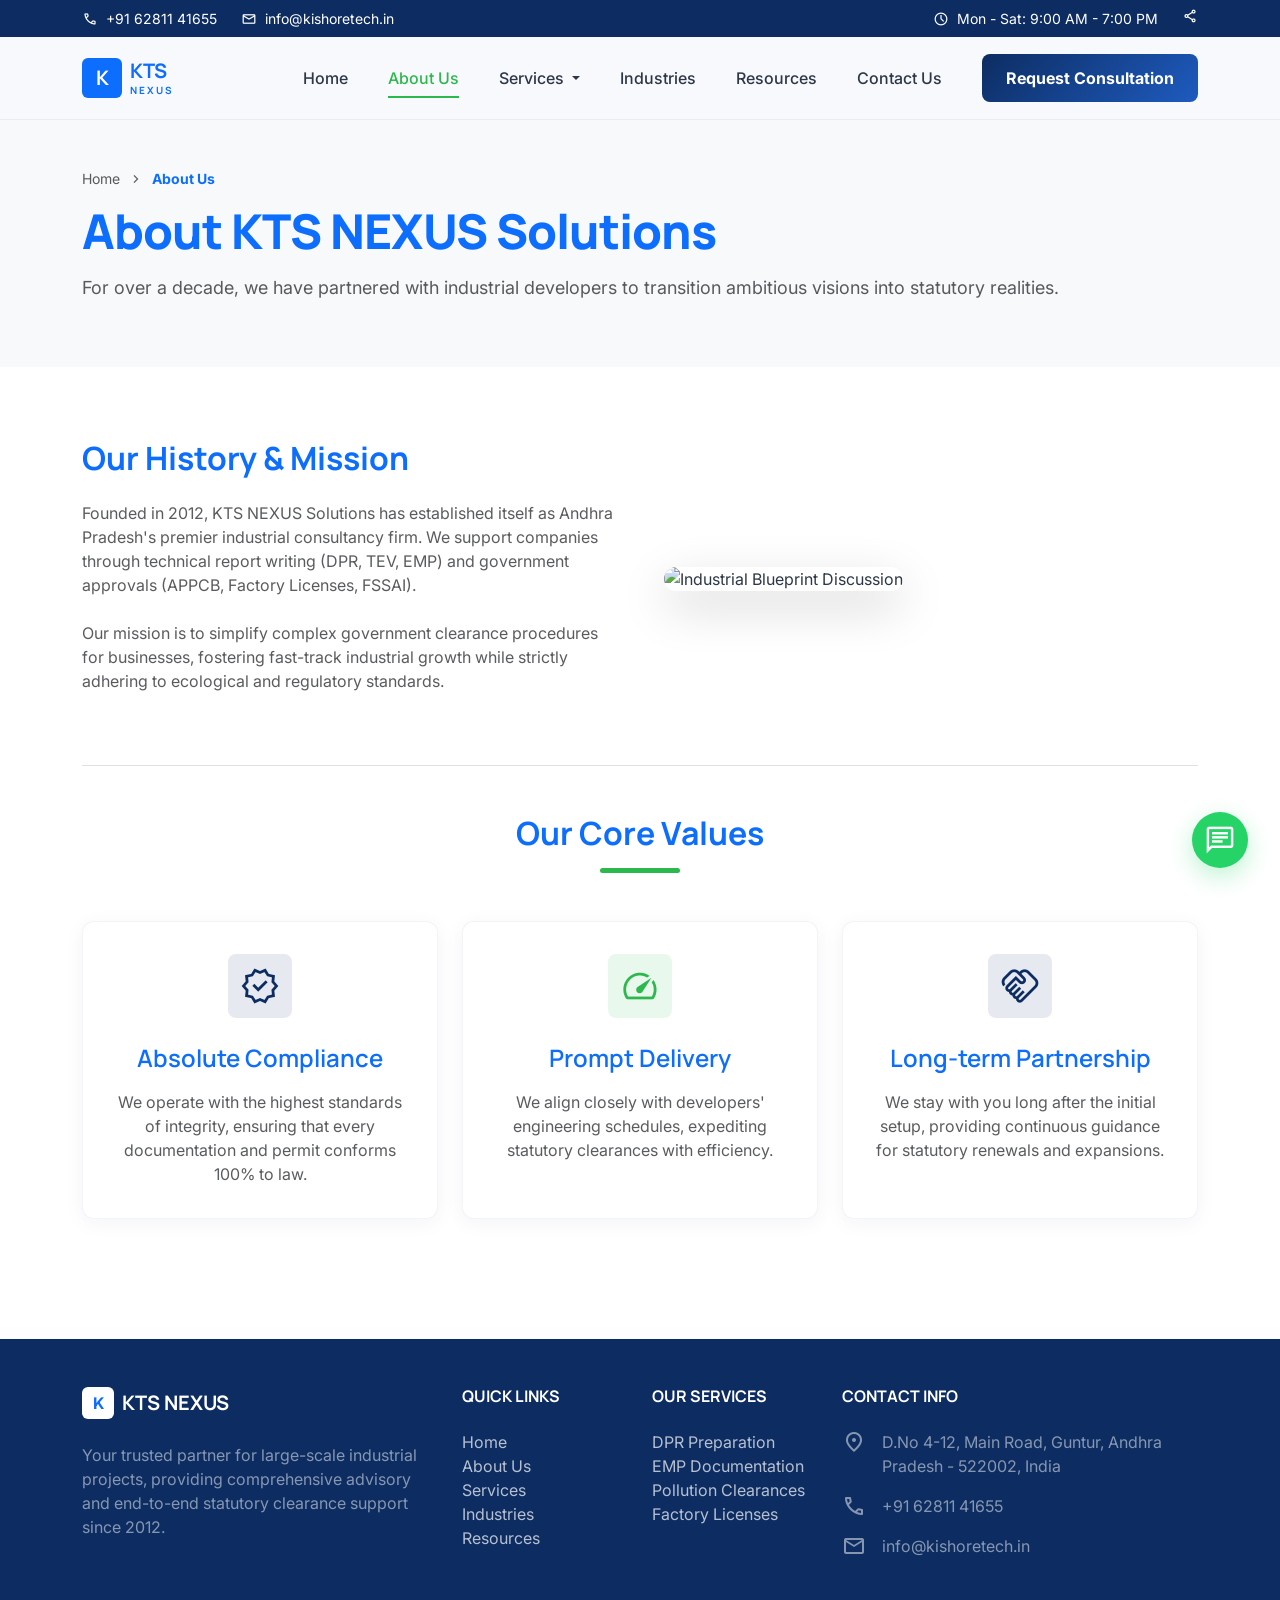
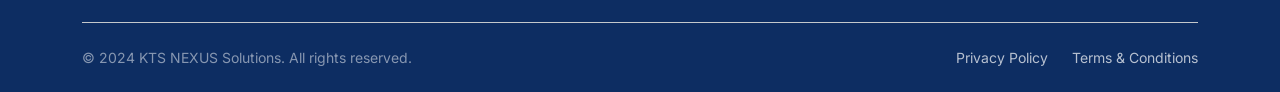
==== about.html @ e0aa76db "about" ====
<!DOCTYPE html>
<html lang="en">
<head>
    <meta charset="UTF-8">
    <meta name="viewport" content="width=device-width, initial-scale=1.0">
    <title>KTS NEXUS Solutions | Industrial Advisory & Project Consultancy</title>
    <meta name="description" content="Expert industrial consultancy services preparing bankable DPRs, EMP documentation, and securing statutory approvals for diverse industrial sectors.">
    <!-- Google Fonts -->
    <link href="https://fonts.googleapis.com/css2?family=Inter:wght@400;500;600;700&family=Manrope:wght@600;700;800&display=swap" rel="stylesheet">
    <!-- Material Symbols -->
    <link href="https://fonts.googleapis.com/css2?family=Material+Symbols+Outlined:opsz,wght,FILL,GRAD@24,400,0,0" rel="stylesheet">
    <!-- Bootstrap 5.3 CSS -->
    <link href="https://cdn.jsdelivr.net/npm/bootstrap@5.3.3/dist/css/bootstrap.min.css" rel="stylesheet">
    <!-- Custom CSS -->
    <link rel="stylesheet" href="css/style.css">
    <link rel="stylesheet" href="css/responsive.css">
    <link rel="stylesheet" href="css/animations.css">
</head>
<body>

    <!-- Top Information Bar -->
    <div class="top-info-bar d-none d-md-block">
        <div class="container d-flex justify-content-between align-items-center">
            <div class="d-flex gap-4">
                <span class="d-flex align-items-center gap-2">
                    <span class="material-symbols-outlined fs-6">call</span> +91 62811 41655
                </span>
                <span class="d-flex align-items-center gap-2">
                    <span class="material-symbols-outlined fs-6">mail</span> info@kishoretech.in
                </span>
            </div>
            <div class="d-flex gap-4 align-items-center">
                <span class="d-flex align-items-center gap-2">
                    <span class="material-symbols-outlined fs-6">schedule</span> Mon - Sat: 9:00 AM - 7:00 PM
                </span>
                <div class="d-flex gap-2">
                    <a href="#" class="text-white text-decoration-none"><span class="material-symbols-outlined fs-6">share</span></a>
                </div>
            </div>
        </div>
    </div>

    <!-- Sticky Navigation Bar -->
    <nav class="navbar navbar-expand-lg sticky-top main-navbar py-3">
        <div class="container">
            <a class="navbar-brand d-flex align-items-center gap-2 text-primary" href="index.html">
                <div class="bg-primary text-white rounded p-2 fw-bold d-flex align-items-center justify-content-center" style="width: 40px; height: 40px;">K</div>
                <div>
                    <span class="d-block h5 mb-0 fw-bold">KTS</span>
                    <span class="d-block text-secondary-color text-uppercase fw-bold" style="font-size: 10px; letter-spacing: 2px;">NEXUS</span>
                </div>
            </a>
            <button class="navbar-toggler" type="button" data-bs-toggle="collapse" data-bs-target="#mainNavbar" aria-controls="mainNavbar" aria-expanded="false" aria-label="Toggle navigation">
                <span class="material-symbols-outlined text-primary fs-2">menu</span>
            </button>
            <div class="collapse navbar-collapse" id="mainNavbar">
                <ul class="navbar-nav ms-auto mb-2 mb-lg-0 align-items-lg-center gap-2">
                    <li class="nav-item"><a class="nav-link active" href="index.html">Home</a></li>
                    <li class="nav-item"><a class="nav-link" href="about.html">About Us</a></li>
                    <!-- Mega Menu Dropdown -->
                    <li class="nav-item dropdown mega-menu-dropdown">
                        <a class="nav-link dropdown-toggle d-flex align-items-center gap-1" href="#" id="servicesDropdown" role="button" aria-expanded="false">
                            Services
                        </a>
                        <div class="mega-menu-container" aria-labelledby="servicesDropdown">
                            <div class="d-flex flex-column gap-2">
                                <a class="dropdown-item py-2 fw-bold text-primary" href="pre-establishment.html">Pre-Establishment Approvals</a>
                                <a class="dropdown-item py-2 fw-bold text-primary" href="contruction.html">Construction & Installation</a>
                                <a class="dropdown-item py-2 fw-bold text-primary" href="post-establishment.html">Post-Establishment Compliance</a>
                                <a class="dropdown-item py-2 fw-bold text-primary" href="business.html">Business Support</a>
                                <a class="dropdown-item py-2 fw-bold text-primary" href="digital.html">Digital Services</a>
                            </div>
                        </div>
                    </li>
                    <li class="nav-item"><a class="nav-link" href="industries.html">Industries</a></li>
                    <li class="nav-item"><a class="nav-link" href="resources.html">Resources</a></li>
                    <li class="nav-item"><a class="nav-link" href="contact.html">Contact Us</a></li>
                    <li class="nav-item ms-lg-3">
                        <a href="consultation.html" class="btn btn-primary-gradient px-4 py-2.5 rounded-lg btn-ripple text-white text-decoration-none d-inline-block">Request Consultation</a>
                    </li>
                </ul>
            </div>
        </div>
    </nav>

    <!-- Page Header & Breadcrumbs -->
    <section class="relative py-5 bg-light overflow-hidden">
        <div class="container relative z-10 reveal animate-fade-in-up">
            <nav class="mb-3 d-flex align-items-center gap-2 text-muted small">
                <a href="index.html" class="text-decoration-none text-muted">Home</a>
                <span class="material-symbols-outlined fs-6">chevron_right</span>
                <span class="text-primary fw-bold">About Us</span>
            </nav>
            <h1 class="font-display-lg text-primary mb-3">About KTS NEXUS Solutions</h1>
            <p class="font-body-lg text-muted max-w-2xl">
                For over a decade, we have partnered with industrial developers to transition ambitious visions into statutory realities.
            </p>
        </div>
    </section>

    <!-- Main Content -->
    <main class="py-5 bg-white">
        <div class="container py-4">
            <div class="row g-5 align-items-center mb-5">
                <div class="col-lg-6 reveal">
                    <h2 class="font-headline-lg text-primary mb-4">Our History & Mission</h2>
                    <p class="font-body-md text-muted mb-4">Founded in 2012, KTS NEXUS Solutions has established itself as Andhra Pradesh's premier industrial consultancy firm. We support companies through technical report writing (DPR, TEV, EMP) and government approvals (APPCB, Factory Licenses, FSSAI).</p>
                    <p class="font-body-md text-muted mb-4">Our mission is to simplify complex government clearance procedures for businesses, fostering fast-track industrial growth while strictly adhering to ecological and regulatory standards.</p>
                </div>
                <div class="col-lg-6 reveal">
                    <img src="https://lh3.googleusercontent.com/aida-public/[base64]" class="img-fluid rounded-4 shadow-lg" alt="Industrial Blueprint Discussion">
                </div>
            </div>

            <!-- Core Values -->
            <div class="py-5 border-top">
                <div class="text-center mb-5 reveal">
                    <h2 class="font-headline-lg text-primary mb-3">Our Core Values</h2>
                    <div class="mx-auto rounded-pill" style="width: 80px; height: 5px; background-color: var(--secondary-color);"></div>
                </div>
                
                <div class="row g-4">
                    <div class="col-md-4 reveal">
                        <div class="custom-card text-center h-100">
                            <div class="icon-wrapper bg-primary-tint mx-auto">
                                <span class="material-symbols-outlined fs-1">verified</span>
                            </div>
                            <h3 class="font-headline-md text-primary mb-3">Absolute Compliance</h3>
                            <p class="text-muted mb-0">We operate with the highest standards of integrity, ensuring that every documentation and permit conforms 100% to law.</p>
                        </div>
                    </div>
                    <div class="col-md-4 reveal">
                        <div class="custom-card text-center h-100">
                            <div class="icon-wrapper bg-secondary-tint mx-auto">
                                <span class="material-symbols-outlined fs-1">speed</span>
                            </div>
                            <h3 class="font-headline-md text-primary mb-3">Prompt Delivery</h3>
                            <p class="text-muted mb-0">We align closely with developers' engineering schedules, expediting statutory clearances with efficiency.</p>
                        </div>
                    </div>
                    <div class="col-md-4 reveal">
                        <div class="custom-card text-center h-100">
                            <div class="icon-wrapper bg-primary-tint mx-auto">
                                <span class="material-symbols-outlined fs-1">handshake</span>
                            </div>
                            <h3 class="font-headline-md text-primary mb-3">Long-term Partnership</h3>
                            <p class="text-muted mb-0">We stay with you long after the initial setup, providing continuous guidance for statutory renewals and expansions.</p>
                        </div>
                    </div>
                </div>
            </div>
        </div>
    </main>

    
    <!-- Footer -->
    <footer class="pt-5 pb-4">
        <div class="container">
            <div class="row g-4 mb-5">
                <div class="col-lg-4">
                    <div class="d-flex align-items-center gap-2 text-white mb-4">
                        <div class="bg-white text-primary rounded p-1.5 fw-bold d-flex align-items-center justify-content-center" style="width: 32px; height: 32px;">K</div>
                        <h4 class="h5 fw-bold text-white mb-0">KTS NEXUS</h4>
                    </div>
                    <p class="text-white-50 leading-relaxed pr-lg-4">Your trusted partner for large-scale industrial projects, providing comprehensive advisory and end-to-end statutory clearance support since 2012.</p>
                </div>
                <div class="col-md-4 col-lg-2">
                    <h5 class="h6 text-uppercase fw-bold text-white mb-4">Quick Links</h5>
                    <ul class="list-unstyled space-y-3">
                        <li class="mb-2.5"><a href="index.html">Home</a></li>
                        <li class="mb-2.5"><a href="about.html">About Us</a></li>
                        <li class="mb-2.5"><a href="services.html">Services</a></li>
                        <li class="mb-2.5"><a href="industries.html">Industries</a></li>
                        <li class="mb-2.5"><a href="resources.html">Resources</a></li>
                    </ul>
                </div>
                <div class="col-md-4 col-lg-2">
                    <h5 class="h6 text-uppercase fw-bold text-white mb-4">Our Services</h5>
                    <ul class="list-unstyled space-y-3">
                        <li class="mb-2.5"><a href="services.html#dpr">DPR Preparation</a></li>
                        <li class="mb-2.5"><a href="services.html#emp">EMP Documentation</a></li>
                        <li class="mb-2.5"><a href="services.html#pollution">Pollution Clearances</a></li>
                        <li class="mb-2.5"><a href="services.html#license">Factory Licenses</a></li>
                    </ul>
                </div>
                <div class="col-md-4 col-lg-4">
                    <h5 class="h6 text-uppercase fw-bold text-white mb-4">Contact Info</h5>
                    <ul class="list-unstyled text-white-50">
                        <li class="d-flex gap-3 mb-3 align-items-start">
                            <span class="material-symbols-outlined text-secondary-color">location_on</span>
                            <span>D.No 4-12, Main Road, Guntur, Andhra Pradesh - 522002, India</span>
                        </li>
                        <li class="d-flex gap-3 mb-3 align-items-center">
                            <span class="material-symbols-outlined text-secondary-color">call</span>
                            <span>+91 62811 41655</span>
                        </li>
                        <li class="d-flex gap-3 align-items-center">
                            <span class="material-symbols-outlined text-secondary-color">mail</span>
                            <span>info@kishoretech.in</span>
                        </li>
                    </ul>
                </div>
            </div>
            
            <div class="border-top border-secondary-subtle pt-4 d-flex flex-column flex-md-row justify-content-between align-items-center text-white-50 small">
                <p class="mb-0">© 2024 KTS NEXUS Solutions. All rights reserved.</p>
                <div class="d-flex gap-4 mt-3 mt-md-0">
                    <a href="#">Privacy Policy</a>
                    <a href="#">Terms & Conditions</a>
                </div>
            </div>
        </div>
    </footer>

    <!-- WhatsApp Floating Action Button -->
    <a href="https://wa.me/917989405544" class="whatsapp-fab" target="_blank">
        <span class="material-symbols-outlined fs-2">chat</span>
    </a>

    <!-- Bootstrap 5.3 JS Bundle -->
    <script src="https://cdn.jsdelivr.net/npm/bootstrap@5.3.3/dist/js/bootstrap.bundle.min.js"></script>
    <!-- Custom Scripts -->
    <script src="js/navigation.js"></script>
    <script src="js/scroll.js"></script>
    <script src="js/animation.js"></script>
</body>
</html>
---- css/style.css ----
/* style.css - Main stylesheet for Kishore Tech Solutions */

:root {
    --primary-color: #0D2D62;
    --primary-container: #0d2d62;
    --on-primary: #ffffff;
    --secondary-color: #2DB84D;
    --on-secondary: #ffffff;
    --bg-color: #ffffff;
    --light-bg-color: #F5F7FA;
    --text-color: #2D3748;
    --text-muted: #747781;
    --font-heading: 'Manrope', sans-serif;
    --font-body: 'Inter', sans-serif;
    --border-radius-lg: 12px;
    --border-radius-md: 8px;
    --transition-speed: 0.3s;
    --transition-curve: cubic-bezier(0.34, 1.56, 0.64, 1);
}

body {
    font-family: var(--font-body);
    color: var(--text-color);
    background-color: var(--bg-color);
    overflow-x: hidden;
}

h1, h2, h3, h4, h5, h6 {
    font-family: var(--font-heading);
    color: var(--primary-color);
    font-weight: 700;
}

/* Typography Helpers */
.font-display-lg {
    font-size: 3rem;
    font-weight: 800;
    line-height: 1.1;
    letter-spacing: -0.02em;
}

@media (max-width: 768px) {
    .font-display-lg {
        font-size: 2.25rem;
    }
}

.font-headline-lg {
    font-size: 2rem;
    font-weight: 700;
    line-height: 1.2;
}

.font-headline-md {
    font-size: 1.5rem;
    font-weight: 600;
    line-height: 1.3;
}

.font-body-lg {
    font-size: 1.125rem;
    font-weight: 400;
    line-height: 1.6;
}

.font-body-md {
    font-size: 1rem;
    font-weight: 400;
    line-height: 1.5;
}

.font-label-sm {
    font-size: 0.875rem;
    font-weight: 600;
    line-height: 1.2;
}

/* Sticky Header & Navbar */
.top-info-bar {
    background-color: var(--primary-color);
    color: var(--on-primary);
    font-size: 0.875rem;
    padding: 0.5rem 0;
    z-index: 1030;
}

.main-navbar {
    background-color: rgba(247, 249, 252, 0.95);
    backdrop-filter: blur(10px);
    transition: all var(--transition-speed) ease;
    z-index: 1020;
    border-bottom: 1px solid rgba(0, 0, 0, 0.05);
}

.main-navbar.scrolled {
    box-shadow: 0 4px 20px rgba(13, 45, 98, 0.08);
}

.navbar-brand {
    font-family: var(--font-heading);
    font-weight: 900;
    letter-spacing: -0.5px;
}

.nav-link {
    color: var(--text-color) !important;
    font-weight: 500;
    padding: 0.5rem 1rem !important;
    position: relative;
    transition: color var(--transition-speed) ease;
}

.nav-link:hover, .nav-link.active {
    color: var(--secondary-color) !important;
}

.nav-link.active::after {
    content: '';
    position: absolute;
    bottom: 0;
    left: 1rem;
    right: 1rem;
    height: 2px;
    background-color: var(--secondary-color);
}

/* Mega Menu */
.mega-menu-dropdown {
    position: static !important;
}

.mega-menu-container {
    text-align: left;
    width: 18%;
    left: 670px;
    right: 0;
    padding: 1rem;
    border-radius: var(--border-radius-lg);
    box-shadow: 0 12px 32px rgba(13, 45, 98, 0.15);
    border: 1px solid rgba(13, 45, 98, 0.08);
    display: none;
    position: absolute;
    background-color: #ffffff;
    z-index: 1000;
}

.mega-menu-dropdown:hover .mega-menu-container {
    display: block;
}

/* Buttons and CTAs */
.btn-primary-gradient {
    background: linear-gradient(135deg, var(--primary-color) 0%, #1e5bbf 100%);
    color: var(--on-primary);
    border: none;
    padding: 0.75rem 1.5rem;
    font-weight: 700;
    border-radius: var(--border-radius-md);
    transition: all var(--transition-speed) var(--transition-curve);
}

.btn-primary-gradient:hover {
    transform: translateY(-2px);
    box-shadow: 0 6px 20px rgba(13, 45, 98, 0.25);
    color: var(--on-primary);
}

.btn-secondary-gradient {
    background: linear-gradient(135deg, var(--secondary-color) 0%, #00a844 100%);
    color: var(--on-secondary);
    border: none;
    padding: 0.75rem 1.5rem;
    font-weight: 700;
    border-radius: var(--border-radius-md);
    transition: all var(--transition-speed) var(--transition-curve);
}

.btn-secondary-gradient:hover {
    transform: translateY(-2px);
    box-shadow: 0 6px 20px rgba(45, 184, 77, 0.25);
    color: var(--on-secondary);
}

.btn-outline-custom {
    border: 2px solid var(--primary-color);
    color: var(--primary-color);
    background: transparent;
    padding: 0.75rem 1.5rem;
    font-weight: 700;
    border-radius: var(--border-radius-md);
    transition: all var(--transition-speed) ease;
}

.btn-outline-custom:hover {
    background-color: var(--primary-color);
    color: var(--on-primary);
}

/* Custom Cards */
.custom-card {
    background-color: #ffffff;
    border-radius: var(--border-radius-lg);
    box-shadow: 0px 4px 20px rgba(13, 45, 98, 0.05);
    border: 1px solid rgba(13, 45, 98, 0.05);
    padding: 2rem;
    transition: all var(--transition-speed) var(--transition-curve);
}

.custom-card:hover {
    transform: translateY(-8px);
    box-shadow: 0px 12px 32px rgba(13, 45, 98, 0.10);
    border-color: rgba(45, 184, 77, 0.3);
}

.icon-wrapper {
    width: 4rem;
    height: 4rem;
    border-radius: var(--border-radius-md);
    display: flex;
    align-items: center;
    justify-content: center;
    margin-bottom: 1.5rem;
    transition: all var(--transition-speed) ease;
}

.bg-primary-tint {
    background-color: rgba(13, 45, 98, 0.1);
    color: var(--primary-color);
}

.bg-secondary-tint {
    background-color: rgba(45, 184, 77, 0.1);
    color: var(--secondary-color);
}

.custom-card:hover .icon-wrapper.bg-primary-tint {
    background-color: var(--primary-color);
    color: var(--on-primary);
}

.custom-card:hover .icon-wrapper.bg-secondary-tint {
    background-color: var(--secondary-color);
    color: var(--on-secondary);
}

/* Form Styles */
.form-control, .form-select {
    border-radius: var(--border-radius-md);
    padding: 0.75rem 1rem;
    border: 1px solid #D1D9E6;
    transition: all var(--transition-speed) ease;
}

.form-control:focus, .form-select:focus {
    border-color: var(--primary-color);
    box-shadow: 0 0 0 0.25rem rgba(13, 45, 98, 0.15);
}

/* Timeline */
.timeline {
    position: relative;
    padding: 2rem 0;
}

.timeline::before {
    content: '';
    position: absolute;
    top: 50%;
    left: 0;
    right: 0;
    height: 4px;
    background-color: var(--light-bg-color);
    z-index: 1;
}

@media (max-width: 768px) {
    .timeline::before {
        top: 0;
        bottom: 0;
        left: 2rem;
        width: 4px;
        height: auto;
    }
}

.timeline-item {
    position: relative;
    z-index: 2;
    background-color: #ffffff;
    border-radius: var(--border-radius-md);
    padding: 1.5rem;
    box-shadow: 0 4px 15px rgba(0, 0, 0, 0.05);
    margin: 1rem 0;
}

/* Floating Action Button (FAB) */
.whatsapp-fab {
    position: fixed;
    bottom: 2rem;
    right: 2rem;
    width: 3.5rem;
    height: 3.5rem;
    background-color: #25D366;
    color: #ffffff;
    border-radius: 50%;
    display: flex;
    align-items: center;
    justify-content: center;
    box-shadow: 0 8px 24px rgba(37, 211, 102, 0.3);
    z-index: 1000;
    transition: all var(--transition-speed) var(--transition-curve);
    text-decoration: none;
}

.whatsapp-fab:hover {
    transform: scale(1.1) rotate(10deg);
    color: #ffffff;
}

/* Scroll-to-top Button */
.scroll-to-top {
    position: fixed;
    bottom: 2rem;
    left: 2rem;
    width: 3rem;
    height: 3rem;
    background-color: var(--primary-color);
    color: var(--on-primary);
    border-radius: 50%;
    display: flex;
    align-items: center;
    justify-content: center;
    box-shadow: 0 4px 15px rgba(13, 45, 98, 0.2);
    z-index: 999;
    opacity: 0;
    visibility: hidden;
    transition: all var(--transition-speed) ease;
    border: none;
}

.scroll-to-top.visible {
    opacity: 1;
    visibility: visible;
}

/* Footer Section */
footer {
    background-color: var(--primary-color);
    color: var(--on-primary);
}

footer a {
    color: rgba(255, 255, 255, 0.7);
    text-decoration: none;
    transition: all var(--transition-speed) ease;
}

footer a:hover {
    color: var(--secondary-color);
    padding-left: 5px;
}
---- css/responsive.css ----
/* responsive.css - Responsive enhancements for Kishore Tech Solutions */

@media (max-width: 1200px) {
    :root {
        --spacing-margin-desktop: 40px;
    }
}

@media (max-width: 992px) {
    .mega-menu-dropdown:hover .mega-menu-container {
        display: none; /* Hide hover mega menu on mobile/tablets */
    }

    .mega-menu-container {
        position: static;
        width: 100%;      /* reset the desktop 18% width */
        left: auto;        /* reset desktop offsets */
        right: auto;
        box-shadow: none;
        border: none;
        padding: 1rem 0;
        display: none;
    }

    .mega-menu-container.show {
        display: block !important; /* wins over the :hover rule's higher specificity */
    }

    .nav-link.active::after {
        display: none;
    }

    .nav-link {
        padding: 0.75rem 1rem !important;
        border-bottom: 1px solid rgba(0, 0, 0, 0.05);
    }
}

@media (max-width: 768px) {
    :root {
        --spacing-margin-desktop: 16px;
    }
    
    .top-info-bar {
        display: none !important; /* Hide top bar on mobile */
    }
    
    .timeline-item {
        margin-left: 3.5rem;
    }
}
---- css/animations.css ----
/* animations.css - Custom CSS Animations for Kishore Tech Solutions */

/* Keyframes */
@keyframes fadeInUp {
    from {
        opacity: 0;
        transform: translateY(30px);
    }
    to {
        opacity: 1;
        transform: translateY(0);
    }
}

@keyframes fadeIn {
    from { opacity: 0; }
    to { opacity: 1; }
}

@keyframes slideInLeft {
    from {
        opacity: 0;
        transform: translateX(-50px);
    }
    to {
        opacity: 1;
        transform: translateX(0);
    }
}

@keyframes float {
    0% { transform: translateY(0px); }
    50% { transform: translateY(-10px); }
    100% { transform: translateY(0px); }
}

@keyframes pulse-soft {
    0% { transform: scale(1); box-shadow: 0 0 0 0 rgba(45, 184, 77, 0.4); }
    70% { transform: scale(1.05); box-shadow: 0 0 0 10px rgba(45, 184, 77, 0); }
    100% { transform: scale(1); box-shadow: 0 0 0 0 rgba(45, 184, 77, 0); }
}

/* Classes */
.animate-fade-in {
    animation: fadeIn 1s ease forwards;
}

.animate-fade-in-up {
    animation: fadeInUp 0.8s cubic-bezier(0.25, 1, 0.5, 1) forwards;
}

.animate-slide-in-left {
    animation: slideInLeft 0.8s cubic-bezier(0.25, 1, 0.5, 1) forwards;
}

.animate-float {
    animation: float 4s ease-in-out infinite;
}

.pulse-button {
    animation: pulse-soft 2s infinite;
}

/* Scroll reveal initial states */
.reveal {
    position: relative;
    opacity: 0;
    transform: translateY(40px);
    transition: all 0.8s cubic-bezier(0.25, 1, 0.5, 1);
}

.reveal.active {
    opacity: 1;
    transform: translateY(0);
}

/* Image Zoom Hover */
.zoom-hover-img {
    transition: transform var(--transition-speed) ease;
}

.zoom-hover-container:hover .zoom-hover-img {
    transform: scale(1.1);
}

/* Ripple button effect */
.btn-ripple {
    position: relative;
    overflow: hidden;
}

.ripple {
    position: absolute;
    background: rgba(255, 255, 255, 0.4);
    border-radius: 50%;
    transform: scale(0);
    animation: ripple-animation 0.6s linear;
    pointer-events: none;
}

@keyframes ripple-animation {
    to {
        transform: scale(4);
        opacity: 0;
    }
}
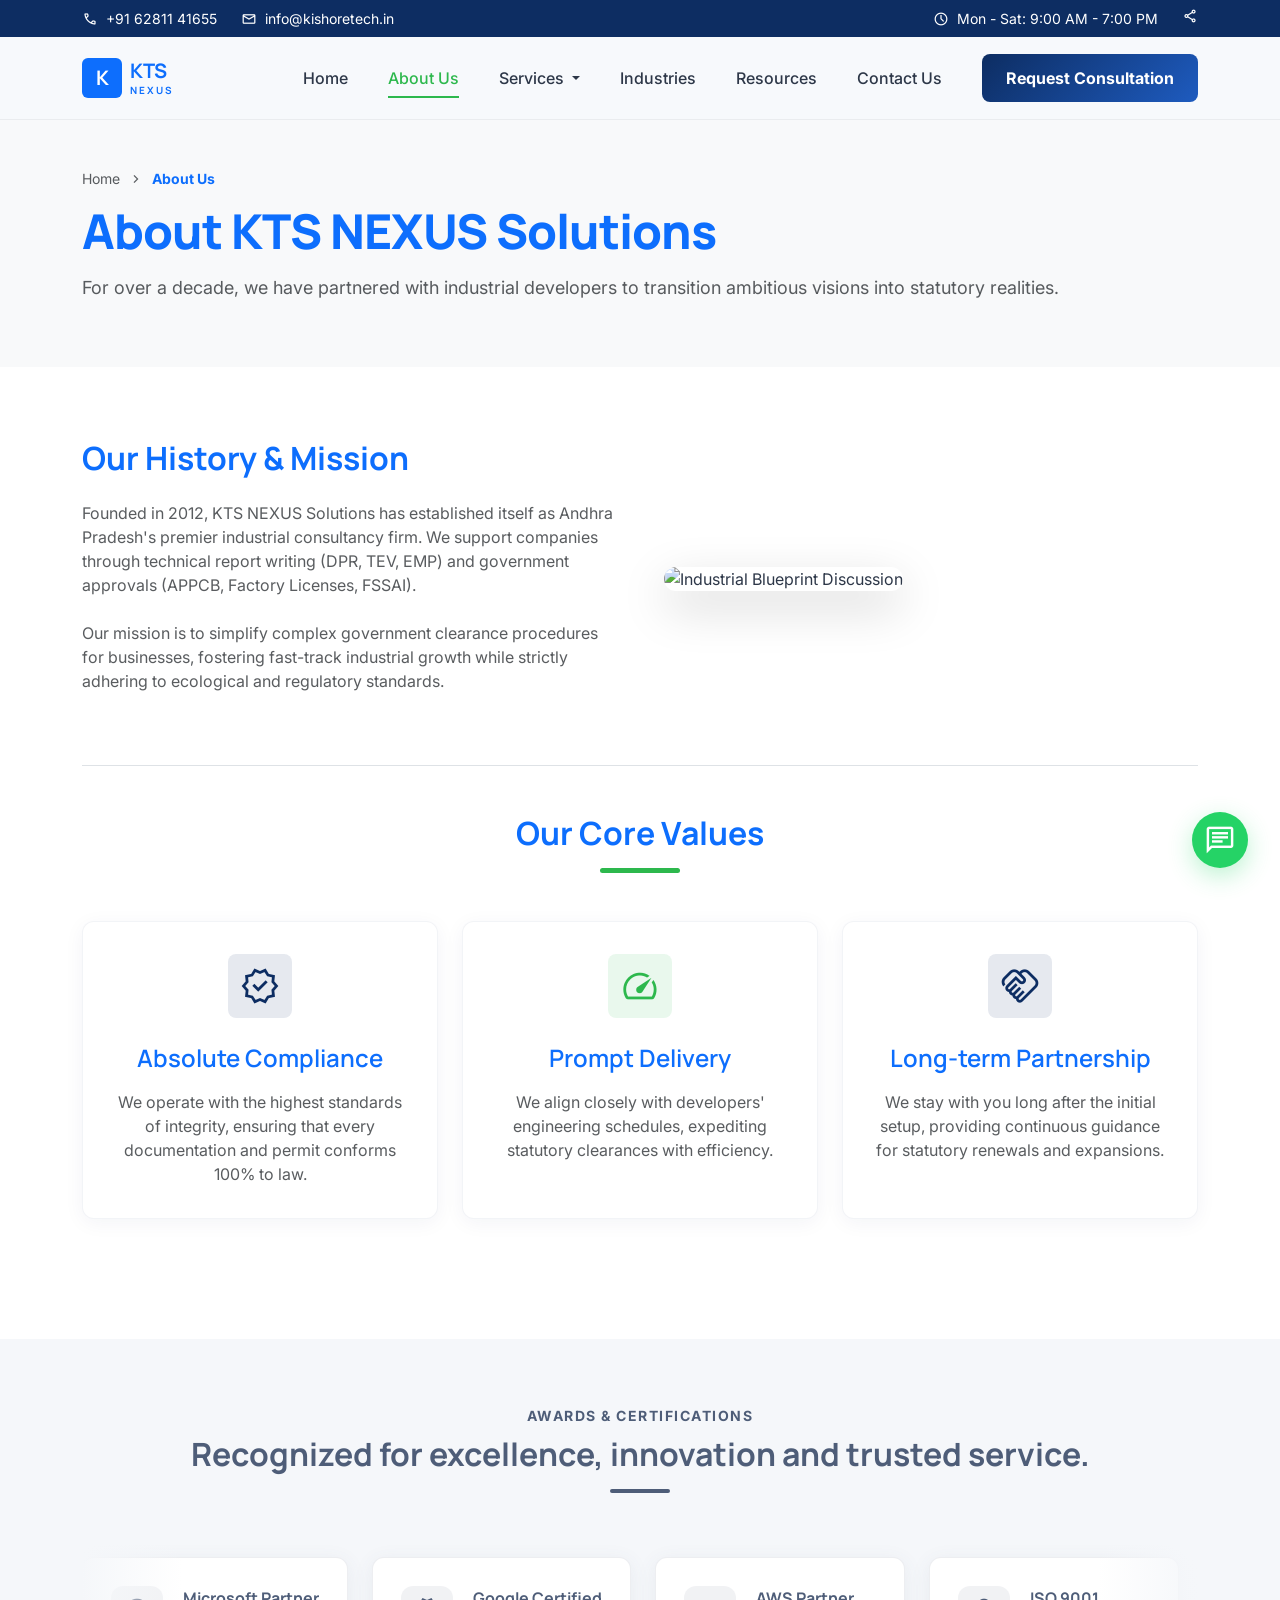
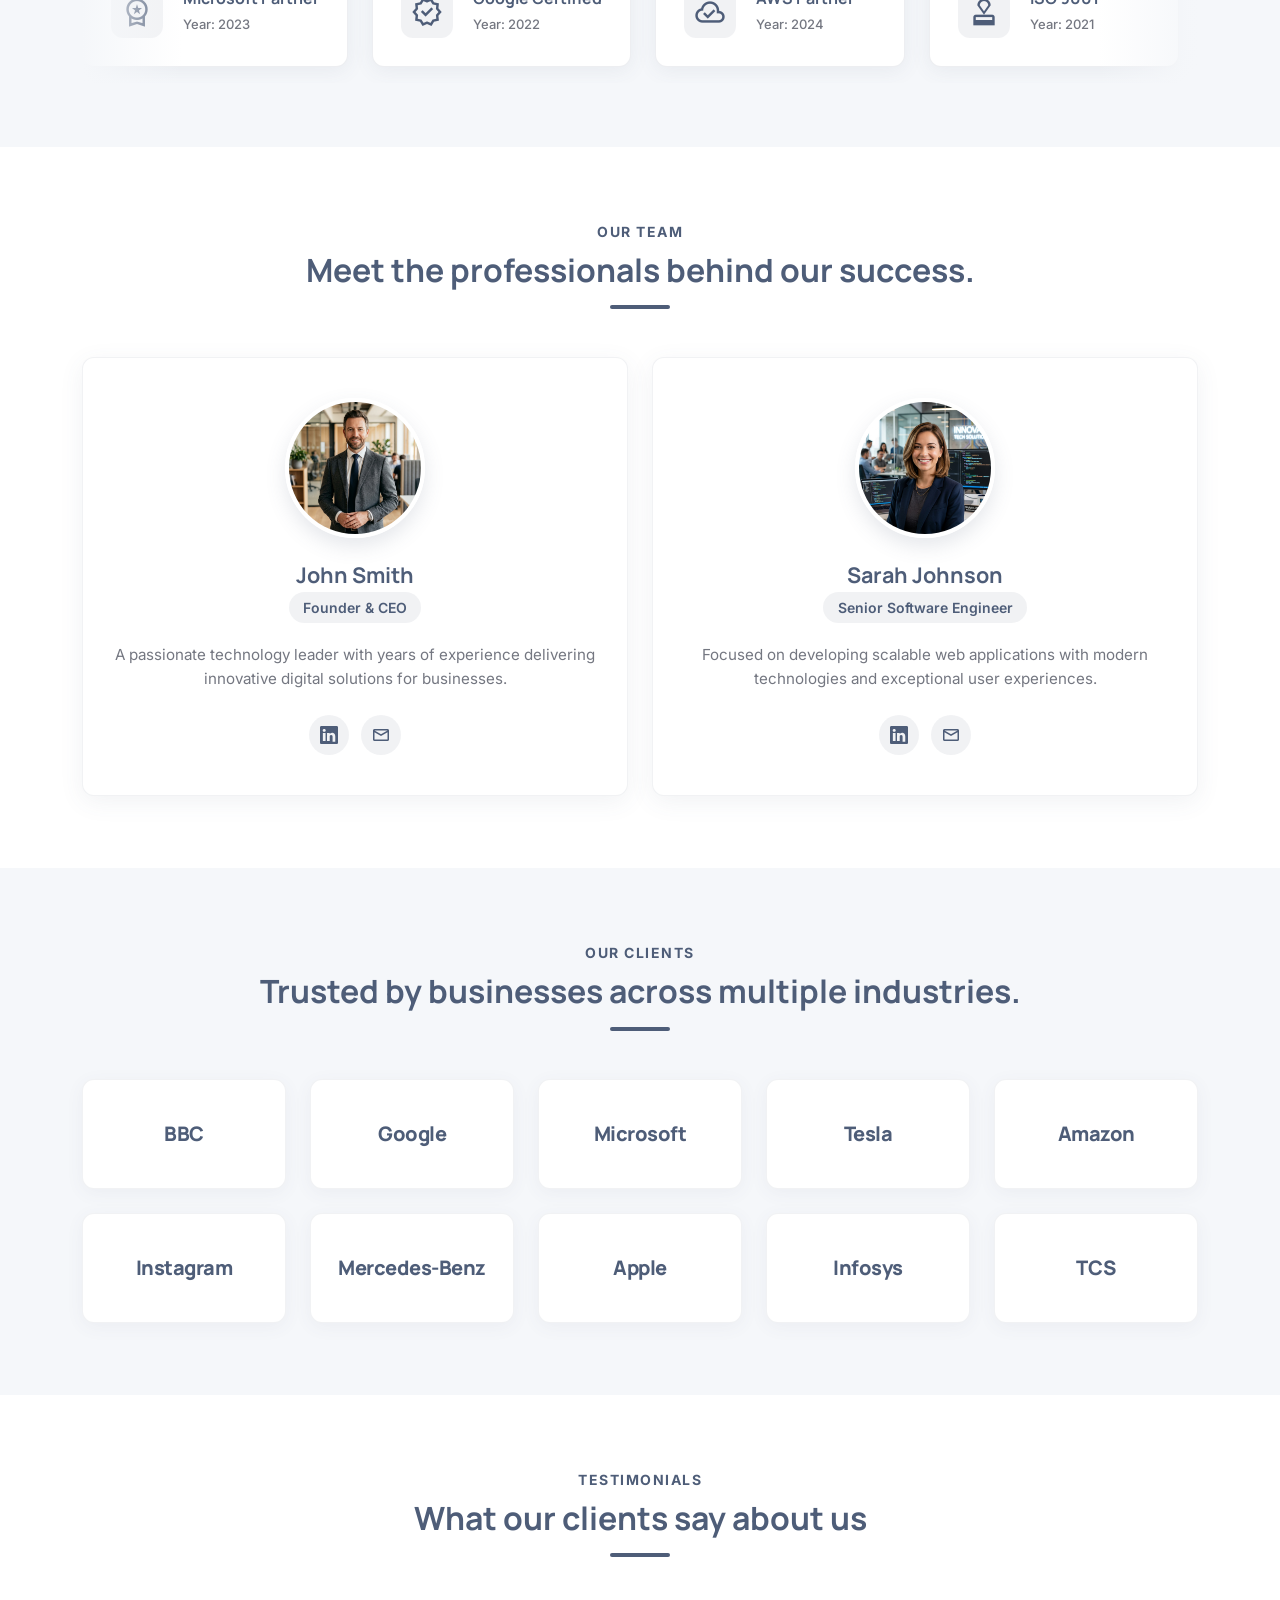
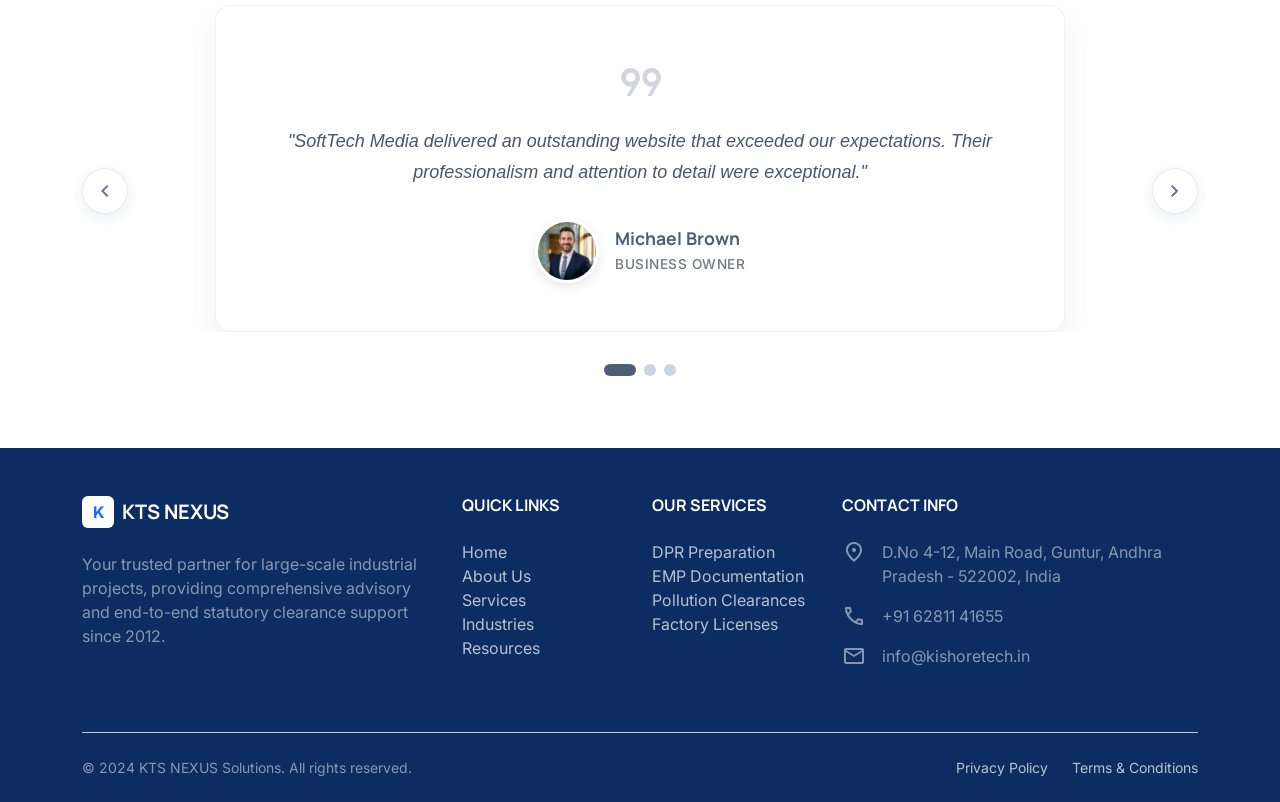
==== commit 40757d3f: "about" ====
--- a/about.html
+++ b/about.html
@@ -152,7 +152,345 @@
         </div>
     </main>
 
-    
+    <!-- 1. Awards & Certifications Section -->
+    <section class="py-5 bg-theme-soft overflow-hidden position-relative">
+        <div class="container py-3">
+            <div class="text-center mb-5 reveal">
+                <span class="section-subtitle">AWARDS & CERTIFICATIONS</span>
+                <h2 class="font-headline-lg text-theme-primary mt-2 mb-3">Recognized for excellence, innovation and trusted service.</h2>
+                <div class="section-accent-line"></div>
+            </div>
+            
+            <div class="awards-slider-wrapper reveal">
+                <div class="awards-track">
+                    <!-- Original 8 Cards -->
+                    <div class="award-card">
+                        <div class="award-icon-box">
+                            <span class="material-symbols-outlined fs-2">workspace_premium</span>
+                        </div>
+                        <div class="award-info">
+                            <h6>Microsoft Partner</h6>
+                            <span>Year: 2023</span>
+                        </div>
+                    </div>
+                    <div class="award-card">
+                        <div class="award-icon-box">
+                            <span class="material-symbols-outlined fs-2">verified</span>
+                        </div>
+                        <div class="award-info">
+                            <h6>Google Certified</h6>
+                            <span>Year: 2022</span>
+                        </div>
+                    </div>
+                    <div class="award-card">
+                        <div class="award-icon-box">
+                            <span class="material-symbols-outlined fs-2">cloud_done</span>
+                        </div>
+                        <div class="award-info">
+                            <h6>AWS Partner</h6>
+                            <span>Year: 2024</span>
+                        </div>
+                    </div>
+                    <div class="award-card">
+                        <div class="award-icon-box">
+                            <span class="material-symbols-outlined fs-2">approval</span>
+                        </div>
+                        <div class="award-info">
+                            <h6>ISO 9001</h6>
+                            <span>Year: 2021</span>
+                        </div>
+                    </div>
+                    <div class="award-card">
+                        <div class="award-icon-box">
+                            <span class="material-symbols-outlined fs-2">military_tech</span>
+                        </div>
+                        <div class="award-info">
+                            <h6>Best IT Company</h6>
+                            <span>Year: 2023</span>
+                        </div>
+                    </div>
+                    <div class="award-card">
+                        <div class="award-icon-box">
+                            <span class="material-symbols-outlined fs-2">trophy</span>
+                        </div>
+                        <div class="award-info">
+                            <h6>Excellence Award</h6>
+                            <span>Year: 2024</span>
+                        </div>
+                    </div>
+                    <div class="award-card">
+                        <div class="award-icon-box">
+                            <span class="material-symbols-outlined fs-2">rocket_launch</span>
+                        </div>
+                        <div class="award-info">
+                            <h6>Top Startup</h6>
+                            <span>Year: 2022</span>
+                        </div>
+                    </div>
+                    <div class="award-card">
+                        <div class="award-icon-box">
+                            <span class="material-symbols-outlined fs-2">groups</span>
+                        </div>
+                        <div class="award-info">
+                            <h6>NASSCOM Member</h6>
+                            <span>Year: 2023</span>
+                        </div>
+                    </div>
+                    
+                    <!-- Duplicated 8 Cards for Seamless Infinite Loop -->
+                    <div class="award-card">
+                        <div class="award-icon-box">
+                            <span class="material-symbols-outlined fs-2">workspace_premium</span>
+                        </div>
+                        <div class="award-info">
+                            <h6>Microsoft Partner</h6>
+                            <span>Year: 2023</span>
+                        </div>
+                    </div>
+                    <div class="award-card">
+                        <div class="award-icon-box">
+                            <span class="material-symbols-outlined fs-2">verified</span>
+                        </div>
+                        <div class="award-info">
+                            <h6>Google Certified</h6>
+                            <span>Year: 2022</span>
+                        </div>
+                    </div>
+                    <div class="award-card">
+                        <div class="award-icon-box">
+                            <span class="material-symbols-outlined fs-2">cloud_done</span>
+                        </div>
+                        <div class="award-info">
+                            <h6>AWS Partner</h6>
+                            <span>Year: 2024</span>
+                        </div>
+                    </div>
+                    <div class="award-card">
+                        <div class="award-icon-box">
+                            <span class="material-symbols-outlined fs-2">approval</span>
+                        </div>
+                        <div class="award-info">
+                            <h6>ISO 9001</h6>
+                            <span>Year: 2021</span>
+                        </div>
+                    </div>
+                    <div class="award-card">
+                        <div class="award-icon-box">
+                            <span class="material-symbols-outlined fs-2">military_tech</span>
+                        </div>
+                        <div class="award-info">
+                            <h6>Best IT Company</h6>
+                            <span>Year: 2023</span>
+                        </div>
+                    </div>
+                    <div class="award-card">
+                        <div class="award-icon-box">
+                            <span class="material-symbols-outlined fs-2">trophy</span>
+                        </div>
+                        <div class="award-info">
+                            <h6>Excellence Award</h6>
+                            <span>Year: 2024</span>
+                        </div>
+                    </div>
+                    <div class="award-card">
+                        <div class="award-icon-box">
+                            <span class="material-symbols-outlined fs-2">rocket_launch</span>
+                        </div>
+                        <div class="award-info">
+                            <h6>Top Startup</h6>
+                            <span>Year: 2022</span>
+                        </div>
+                    </div>
+                    <div class="award-card">
+                        <div class="award-icon-box">
+                            <span class="material-symbols-outlined fs-2">groups</span>
+                        </div>
+                        <div class="award-info">
+                            <h6>NASSCOM Member</h6>
+                            <span>Year: 2023</span>
+                        </div>
+                    </div>
+                </div>
+            </div>
+        </div>
+    </section>
+
+    <!-- 2. Our Team Section -->
+    <section class="py-5 bg-white">
+        <div class="container py-4">
+            <div class="text-center mb-5 reveal">
+                <span class="section-subtitle">OUR TEAM</span>
+                <h2 class="font-headline-lg text-theme-primary mt-2 mb-3">Meet the professionals behind our success.</h2>
+                <div class="section-accent-line"></div>
+            </div>
+            
+            <div class="row g-4 justify-content-center">
+                <!-- Member 1 -->
+                <div class="col-12 col-md-6 col-lg-6 reveal">
+                    <div class="team-card">
+                        <div class="team-img-wrapper">
+                            <img src="images/team-john-smith.jpg" alt="John Smith - Founder & CEO" class="team-img">
+                        </div>
+                        <h4>John Smith</h4>
+                        <span class="team-role">Founder & CEO</span>
+                        <p class="team-desc">A passionate technology leader with years of experience delivering innovative digital solutions for businesses.</p>
+                        <div class="team-socials">
+                            <a href="#" class="social-icon-btn" aria-label="LinkedIn Profile">
+                                <svg xmlns="http://www.w3.org/2000/svg" width="18" height="18" fill="currentColor" viewBox="0 0 16 16">
+                                    <path d="M0 1.146C0 .513.526 0 1.175 0h13.65C15.474 0 16 .513 16 1.146v13.708c0 .633-.526 1.146-1.175 1.146H1.175C.526 16 0 15.487 0 14.854V1.146zm4.943 12.248V6.169H2.542v7.225h2.401zm-1.2-8.212c.837 0 1.358-.554 1.358-1.248-.015-.709-.52-1.248-1.342-1.248-.822 0-1.359.54-1.359 1.248 0 .694.521 1.248 1.327 1.248h.016zm4.908 8.212V9.359c0-.216.016-.432.08-.586.173-.431.568-.878 1.232-.878.869 0 1.216.662 1.216 1.634v4.365h2.401V9.25c0-2.22-1.184-3.252-2.764-3.252-1.274 0-1.845.7-2.165 1.193v.025h-.016a5.54 5.54 0 0 1 .016-.025V6.169h-2.4c.03.678 0 7.225 0 7.225h2.401z"/>
+                                </svg>
+                            </a>
+                            <a href="mailto:john.smith@ktsnexus.com" class="social-icon-btn" aria-label="Email Contact">
+                                <span class="material-symbols-outlined fs-5">mail</span>
+                            </a>
+                        </div>
+                    </div>
+                </div>
+                
+                <!-- Member 2 -->
+                <div class="col-12 col-md-6 col-lg-6 reveal">
+                    <div class="team-card">
+                        <div class="team-img-wrapper">
+                            <img src="images/team-sarah-johnson.jpg" alt="Sarah Johnson - Senior Software Engineer" class="team-img">
+                        </div>
+                        <h4>Sarah Johnson</h4>
+                        <span class="team-role">Senior Software Engineer</span>
+                        <p class="team-desc">Focused on developing scalable web applications with modern technologies and exceptional user experiences.</p>
+                        <div class="team-socials">
+                            <a href="#" class="social-icon-btn" aria-label="LinkedIn Profile">
+                                <svg xmlns="http://www.w3.org/2000/svg" width="18" height="18" fill="currentColor" viewBox="0 0 16 16">
+                                    <path d="M0 1.146C0 .513.526 0 1.175 0h13.65C15.474 0 16 .513 16 1.146v13.708c0 .633-.526 1.146-1.175 1.146H1.175C.526 16 0 15.487 0 14.854V1.146zm4.943 12.248V6.169H2.542v7.225h2.401zm-1.2-8.212c.837 0 1.358-.554 1.358-1.248-.015-.709-.52-1.248-1.342-1.248-.822 0-1.359.54-1.359 1.248 0 .694.521 1.248 1.327 1.248h.016zm4.908 8.212V9.359c0-.216.016-.432.08-.586.173-.431.568-.878 1.232-.878.869 0 1.216.662 1.216 1.634v4.365h2.401V9.25c0-2.22-1.184-3.252-2.764-3.252-1.274 0-1.845.7-2.165 1.193v.025h-.016a5.54 5.54 0 0 1 .016-.025V6.169h-2.4c.03.678 0 7.225 0 7.225h2.401z"/>
+                                </svg>
+                            </a>
+                            <a href="mailto:sarah.johnson@ktsnexus.com" class="social-icon-btn" aria-label="Email Contact">
+                                <span class="material-symbols-outlined fs-5">mail</span>
+                            </a>
+                        </div>
+                    </div>
+                </div>
+            </div>
+        </div>
+    </section>
+
+    <!-- 3. Our Clients Section -->
+    <section class="py-5 bg-theme-soft">
+        <div class="container py-4">
+            <div class="text-center mb-5 reveal">
+                <span class="section-subtitle">OUR CLIENTS</span>
+                <h2 class="font-headline-lg text-theme-primary mt-2 mb-3">Trusted by businesses across multiple industries.</h2>
+                <div class="section-accent-line"></div>
+            </div>
+            
+            <div class="clients-grid reveal">
+                <div class="client-card">
+                    <span class="client-logo-text">BBC</span>
+                </div>
+                <div class="client-card">
+                    <span class="client-logo-text">Google</span>
+                </div>
+                <div class="client-card">
+                    <span class="client-logo-text">Microsoft</span>
+                </div>
+                <div class="client-card">
+                    <span class="client-logo-text">Tesla</span>
+                </div>
+                <div class="client-card">
+                    <span class="client-logo-text">Amazon</span>
+                </div>
+                <div class="client-card">
+                    <span class="client-logo-text">Instagram</span>
+                </div>
+                <div class="client-card">
+                    <span class="client-logo-text">Mercedes-Benz</span>
+                </div>
+                <div class="client-card">
+                    <span class="client-logo-text">Apple</span>
+                </div>
+                <div class="client-card">
+                    <span class="client-logo-text">Infosys</span>
+                </div>
+                <div class="client-card">
+                    <span class="client-logo-text">TCS</span>
+                </div>
+            </div>
+        </div>
+    </section>
+
+    <!-- 4. Testimonials Section -->
+    <section class="py-5 bg-white position-relative">
+        <div class="container py-4">
+            <div class="text-center mb-5 reveal">
+                <span class="section-subtitle">TESTIMONIALS</span>
+                <h2 class="font-headline-lg text-theme-primary mt-2 mb-3">What our clients say about us</h2>
+                <div class="section-accent-line"></div>
+            </div>
+            
+            <div id="testimonialCarousel" class="carousel slide carousel-fade reveal" data-bs-ride="carousel" data-bs-interval="4000">
+                <div class="carousel-inner">
+                    <!-- Client 1 -->
+                    <div class="carousel-item active">
+                        <div class="testimonial-card text-center">
+                            <span class="material-symbols-outlined quote-icon">format_quote</span>
+                            <p class="testimonial-text">"SoftTech Media delivered an outstanding website that exceeded our expectations. Their professionalism and attention to detail were exceptional."</p>
+                            <div class="client-profile">
+                                <img src="images/client-michael-brown.jpg" alt="Michael Brown" class="client-img">
+                                <div class="client-info text-start">
+                                    <h5>Michael Brown</h5>
+                                    <span>Business Owner</span>
+                                </div>
+                            </div>
+                        </div>
+                    </div>
+                    
+                    <!-- Client 2 -->
+                    <div class="carousel-item">
+                        <div class="testimonial-card text-center">
+                            <span class="material-symbols-outlined quote-icon">format_quote</span>
+                            <p class="testimonial-text">"Their team transformed our online presence with a responsive and beautifully designed website. Highly recommended."</p>
+                            <div class="client-profile">
+                                <img src="images/client-emily-davis.jpg" alt="Emily Davis" class="client-img">
+                                <div class="client-info text-start">
+                                    <h5>Emily Davis</h5>
+                                    <span>Marketing Manager</span>
+                                </div>
+                            </div>
+                        </div>
+                    </div>
+                    
+                    <!-- Client 3 -->
+                    <div class="carousel-item">
+                        <div class="testimonial-card text-center">
+                            <span class="material-symbols-outlined quote-icon">format_quote</span>
+                            <p class="testimonial-text">"Excellent support, modern development practices, and timely delivery made our project a complete success."</p>
+                            <div class="client-profile">
+                                <img src="images/client-david-wilson.jpg" alt="David Wilson" class="client-img">
+                                <div class="client-info text-start">
+                                    <h5>David Wilson</h5>
+                                    <span>Startup Founder</span>
+                                </div>
+                            </div>
+                        </div>
+                    </div>
+                </div>
+                
+                <!-- Custom Navigation Controls -->
+                <button class="carousel-btn-custom carousel-btn-prev" type="button" data-bs-target="#testimonialCarousel" data-bs-slide="prev" aria-label="Previous Slide">
+                    <span class="material-symbols-outlined">chevron_left</span>
+                </button>
+                <button class="carousel-btn-custom carousel-btn-next" type="button" data-bs-target="#testimonialCarousel" data-bs-slide="next" aria-label="Next Slide">
+                    <span class="material-symbols-outlined">chevron_right</span>
+                </button>
+                
+                <!-- Custom Indicators -->
+                <div class="carousel-indicators-custom">
+                    <button type="button" data-bs-target="#testimonialCarousel" data-bs-slide-to="0" class="active" aria-current="true" aria-label="Slide 1"></button>
+                    <button type="button" data-bs-target="#testimonialCarousel" data-bs-slide-to="1" aria-label="Slide 2"></button>
+                    <button type="button" data-bs-target="#testimonialCarousel" data-bs-slide-to="2" aria-label="Slide 3"></button>
+                </div>
+            </div>
+        </div>
+    </section>
+
     <!-- Footer -->
     <footer class="pt-5 pb-4">
         <div class="container">
--- a/css/style.css
+++ b/css/style.css
@@ -359,3 +359,415 @@
     color: var(--secondary-color);
     padding-left: 5px;
 }
+
+/* ==========================================================================
+   About Page Enhancements (#4e5d78 Theme & Custom Sections)
+   ========================================================================== */
+
+:root {
+    --primary-4e5d78: #4e5d78;
+    --primary-4e5d78-hover: #3d4a61;
+}
+
+/* Custom Text and Utility Colors */
+.text-theme-primary {
+    color: #4e5d78 !important;
+}
+
+.bg-theme-soft {
+    background-color: #f5f7fa !important;
+}
+
+/* Section Header Badges and Accents */
+.section-subtitle {
+    font-size: 0.875rem;
+    font-weight: 700;
+    letter-spacing: 1.5px;
+    color: #4e5d78;
+    text-transform: uppercase;
+}
+
+.section-accent-line {
+    width: 60px;
+    height: 4px;
+    background: #4e5d78;
+    border-radius: 2px;
+    margin: 1rem auto 0 auto;
+}
+
+/* 1. Awards & Certifications Continuous Marquee */
+.awards-slider-wrapper {
+    position: relative;
+    width: 100%;
+    overflow: hidden;
+    padding: 1rem 0;
+}
+
+.awards-slider-wrapper::before,
+.awards-slider-wrapper::after {
+    content: "";
+    position: absolute;
+    top: 0;
+    width: 100px;
+    height: 100%;
+    z-index: 2;
+    pointer-events: none;
+}
+
+.awards-slider-wrapper::before {
+    left: 0;
+    background: linear-gradient(to right, #f5f7fa 0%, rgba(245, 247, 250, 0) 100%);
+}
+
+.awards-slider-wrapper::after {
+    right: 0;
+    background: linear-gradient(to left, #f5f7fa 0%, rgba(245, 247, 250, 0) 100%);
+}
+
+.awards-track {
+    display: flex;
+    gap: 1.5rem;
+    width: max-content;
+    animation: awardsMarquee 30s linear infinite;
+}
+
+.awards-slider-wrapper:hover .awards-track {
+    animation-play-state: paused;
+}
+
+@keyframes awardsMarquee {
+    0% {
+        transform: translateX(0);
+    }
+    100% {
+        transform: translateX(-50%);
+    }
+}
+
+.award-card {
+    background: #ffffff;
+    border-radius: var(--border-radius-lg);
+    box-shadow: 0 4px 20px rgba(78, 93, 120, 0.08);
+    border: 1px solid rgba(78, 93, 120, 0.1);
+    padding: 1.25rem 1.75rem;
+    min-width: 250px;
+    height: 110px;
+    display: flex;
+    align-items: center;
+    gap: 1.25rem;
+    transition: all 0.3s ease;
+}
+
+.award-card:hover {
+    transform: translateY(-4px);
+    box-shadow: 0 10px 25px rgba(78, 93, 120, 0.15);
+    border-color: #4e5d78;
+}
+
+.award-icon-box {
+    width: 52px;
+    height: 52px;
+    border-radius: 12px;
+    background: rgba(78, 93, 120, 0.08);
+    color: #4e5d78;
+    display: flex;
+    align-items: center;
+    justify-content: center;
+    flex-shrink: 0;
+    transition: all 0.3s ease;
+}
+
+.award-card:hover .award-icon-box {
+    background: #4e5d78;
+    color: #ffffff;
+}
+
+.award-info h6 {
+    color: #4e5d78;
+    font-weight: 700;
+    font-size: 1rem;
+    margin-bottom: 0.15rem;
+}
+
+.award-info span {
+    font-size: 0.8125rem;
+    color: #747781;
+    font-weight: 500;
+}
+
+/* 2. Our Team Cards */
+.team-card {
+    background: #ffffff;
+    border-radius: var(--border-radius-lg);
+    box-shadow: 0 6px 24px rgba(78, 93, 120, 0.08);
+    border: 1px solid rgba(78, 93, 120, 0.08);
+    padding: 2.5rem 2rem;
+    text-align: center;
+    transition: all 0.35s ease;
+    height: 100%;
+}
+
+.team-card:hover {
+    transform: translateY(-8px);
+    box-shadow: 0 16px 36px rgba(78, 93, 120, 0.16);
+    border-color: rgba(78, 93, 120, 0.25);
+}
+
+.team-img-wrapper {
+    width: 140px;
+    height: 140px;
+    border-radius: 50%;
+    overflow: hidden;
+    margin: 0 auto 1.5rem;
+    border: 4px solid #ffffff;
+    box-shadow: 0 8px 20px rgba(78, 93, 120, 0.15);
+    position: relative;
+}
+
+.team-img {
+    width: 100%;
+    height: 100%;
+    object-fit: cover;
+    transition: transform 0.4s ease;
+}
+
+.team-card:hover .team-img {
+    transform: scale(1.1);
+}
+
+.team-card h4 {
+    color: #4e5d78;
+    font-weight: 700;
+    font-size: 1.35rem;
+    margin-bottom: 0.25rem;
+}
+
+.team-role {
+    display: inline-block;
+    color: #4e5d78;
+    font-weight: 600;
+    font-size: 0.875rem;
+    background: rgba(78, 93, 120, 0.08);
+    padding: 0.3rem 0.9rem;
+    border-radius: 20px;
+    margin-bottom: 1.25rem;
+}
+
+.team-desc {
+    color: #747781;
+    font-size: 0.95rem;
+    line-height: 1.6;
+    margin-bottom: 1.5rem;
+}
+
+.team-socials {
+    display: flex;
+    justify-content: center;
+    gap: 0.75rem;
+}
+
+.social-icon-btn {
+    width: 40px;
+    height: 40px;
+    border-radius: 50%;
+    background: rgba(78, 93, 120, 0.08);
+    color: #4e5d78;
+    display: flex;
+    align-items: center;
+    justify-content: center;
+    text-decoration: none;
+    transition: all 0.3s ease;
+}
+
+.social-icon-btn:hover {
+    background: #4e5d78;
+    color: #ffffff;
+    transform: translateY(-3px);
+}
+
+/* 3. Our Clients Grid */
+.clients-grid {
+    display: grid;
+    grid-template-columns: repeat(5, 1fr);
+    gap: 1.5rem;
+}
+
+@media (max-width: 1199px) {
+    .clients-grid {
+        grid-template-columns: repeat(3, 1fr);
+    }
+}
+
+@media (max-width: 767px) {
+    .clients-grid {
+        grid-template-columns: repeat(2, 1fr);
+    }
+}
+
+.client-card {
+    background: #ffffff;
+    border-radius: var(--border-radius-lg);
+    box-shadow: 0 4px 18px rgba(78, 93, 120, 0.06);
+    border: 1px solid rgba(78, 93, 120, 0.08);
+    height: 110px;
+    display: flex;
+    flex-direction: column;
+    align-items: center;
+    justify-content: center;
+    padding: 1rem;
+    transition: all 0.35s ease;
+}
+
+.client-card:hover {
+    transform: translateY(-6px) scale(1.03);
+    box-shadow: 0 14px 30px rgba(78, 93, 120, 0.15);
+    border-color: #4e5d78;
+}
+
+.client-logo-text {
+    font-family: var(--font-heading);
+    font-weight: 800;
+    font-size: 1.25rem;
+    color: #4e5d78;
+    letter-spacing: -0.5px;
+    transition: color 0.3s ease;
+}
+
+.client-card:hover .client-logo-text {
+    color: #3d4a61;
+}
+
+/* 4. Testimonials Carousel */
+.testimonial-card {
+    background: #ffffff;
+    border-radius: 16px;
+    box-shadow: 0 10px 32px rgba(78, 93, 120, 0.08);
+    border: 1px solid rgba(78, 93, 120, 0.08);
+    padding: 3rem 2.5rem;
+    max-width: 850px;
+    margin: 0 auto;
+    position: relative;
+    z-index: 2;
+}
+
+#testimonialCarousel .carousel-item {
+    transition: opacity 0.5s ease-in-out;
+    background-color: #ffffff;
+}
+
+.quote-icon {
+    font-size: 3.5rem;
+    color: #4e5d78;
+    opacity: 0.25;
+    line-height: 1;
+    margin-bottom: 1rem;
+}
+
+.testimonial-text {
+    font-size: 1.125rem;
+    color: #4a5568;
+    line-height: 1.7;
+    font-style: italic;
+    margin-bottom: 2rem;
+}
+
+.client-profile {
+    display: flex;
+    align-items: center;
+    justify-content: center;
+    gap: 1rem;
+}
+
+.client-img {
+    width: 64px;
+    height: 64px;
+    border-radius: 50%;
+    object-fit: cover;
+    border: 3px solid #ffffff;
+    box-shadow: 0 4px 12px rgba(0, 0, 0, 0.1);
+}
+
+.client-info h5 {
+    color: #4e5d78;
+    font-weight: 700;
+    font-size: 1.1rem;
+    margin-bottom: 0.15rem;
+}
+
+.client-info span {
+    font-size: 0.85rem;
+    color: #747781;
+    font-weight: 500;
+    text-transform: uppercase;
+    letter-spacing: 0.5px;
+}
+
+/* Custom Carousel Controls & Indicators */
+.carousel-indicators-custom {
+    position: relative;
+    margin-top: 2rem;
+    margin-bottom: 0;
+    display: flex;
+    justify-content: center;
+    gap: 0.5rem;
+}
+
+.carousel-indicators-custom [data-bs-target] {
+    width: 12px;
+    height: 12px;
+    border-radius: 50%;
+    background-color: #cbd5e1;
+    border: none;
+    transition: all 0.3s ease;
+    opacity: 1;
+}
+
+.carousel-indicators-custom .active {
+    width: 32px;
+    border-radius: 6px;
+    background-color: #4e5d78;
+}
+
+.carousel-btn-custom {
+    width: 46px;
+    height: 46px;
+    border-radius: 50%;
+    background-color: #ffffff;
+    box-shadow: 0 4px 14px rgba(78, 93, 120, 0.12);
+    border: 1px solid rgba(78, 93, 120, 0.15);
+    color: #4e5d78;
+    display: flex;
+    align-items: center;
+    justify-content: center;
+    position: absolute;
+    top: 50%;
+    transform: translateY(-50%);
+    z-index: 5;
+    transition: all 0.3s ease;
+    opacity: 0.85;
+}
+
+.carousel-btn-custom:hover {
+    background-color: #4e5d78;
+    color: #ffffff;
+    opacity: 1;
+    box-shadow: 0 6px 20px rgba(78, 93, 120, 0.25);
+}
+
+.carousel-btn-prev {
+    left: 0;
+}
+
+.carousel-btn-next {
+    right: 0;
+}
+
+@media (max-width: 991px) {
+    .testimonial-card {
+        padding: 2rem 1.5rem;
+    }
+    .carousel-btn-custom {
+        display: none;
+    }
+}
+
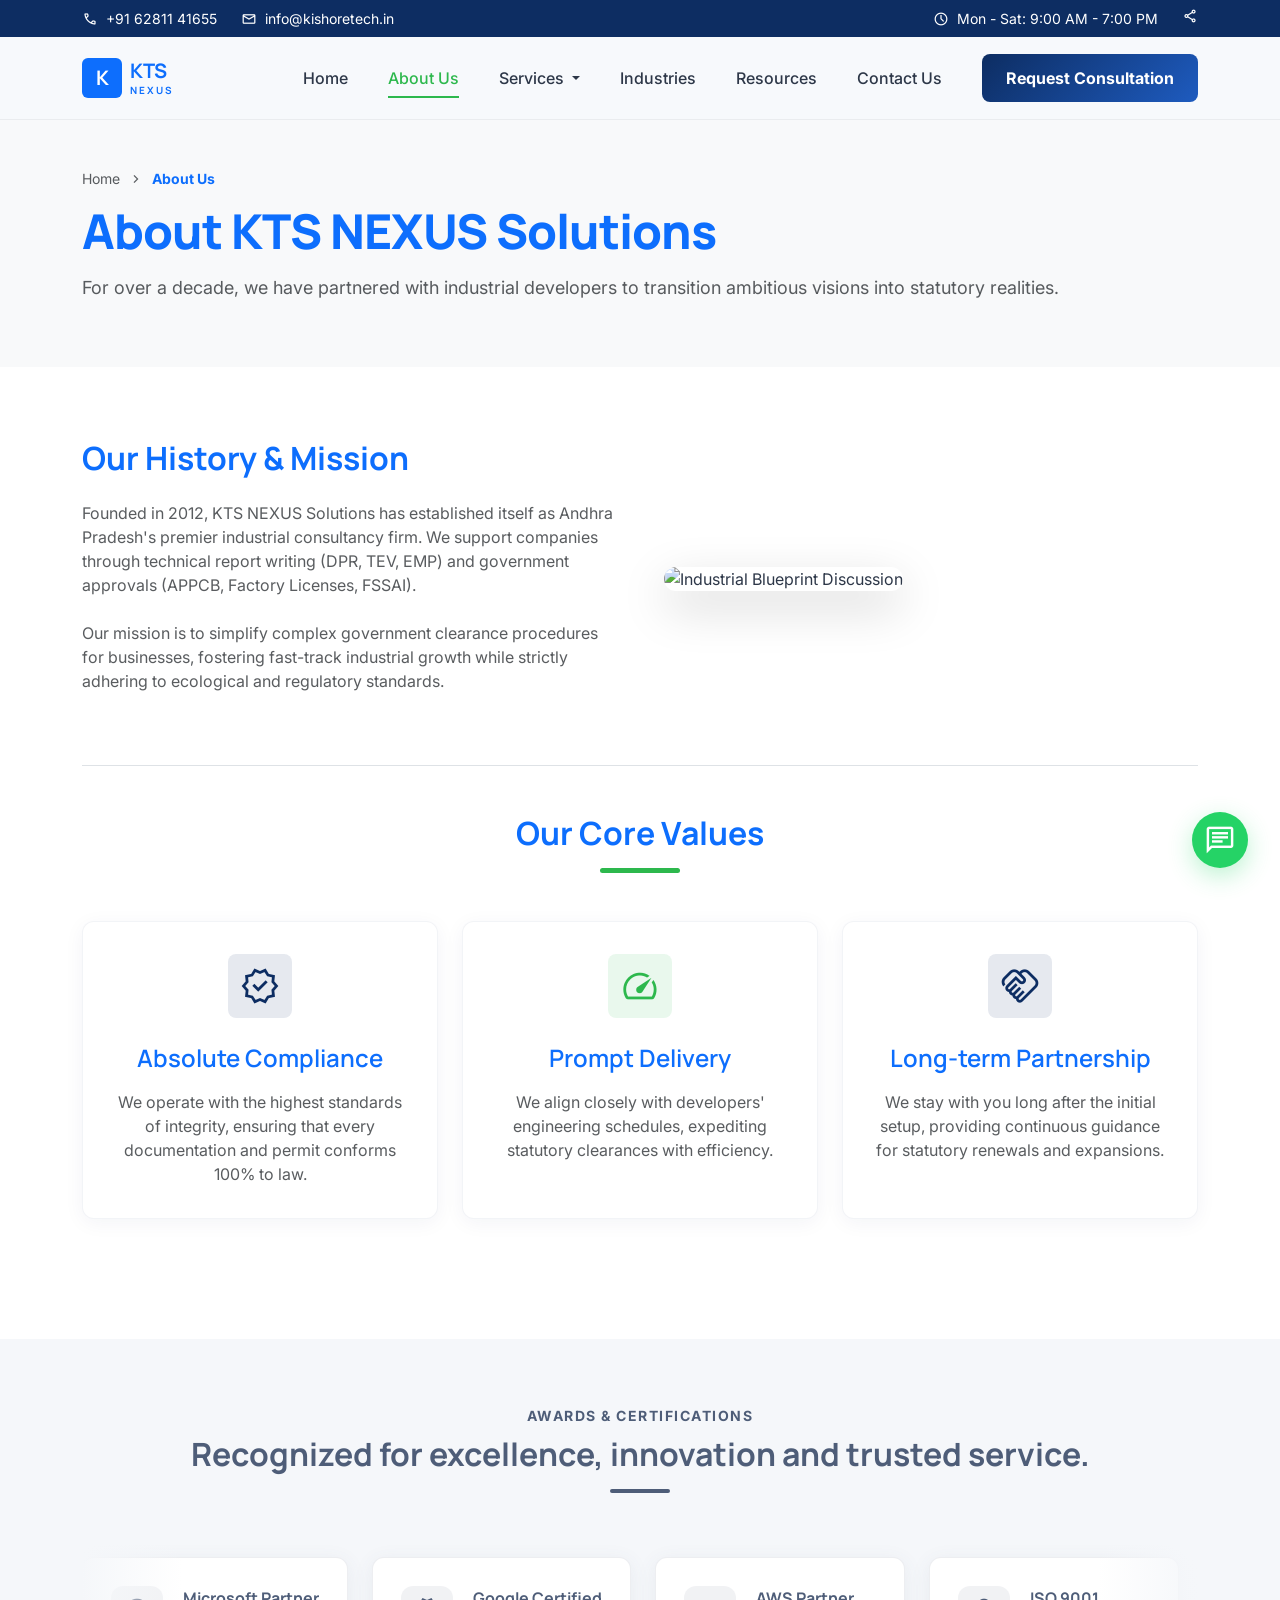
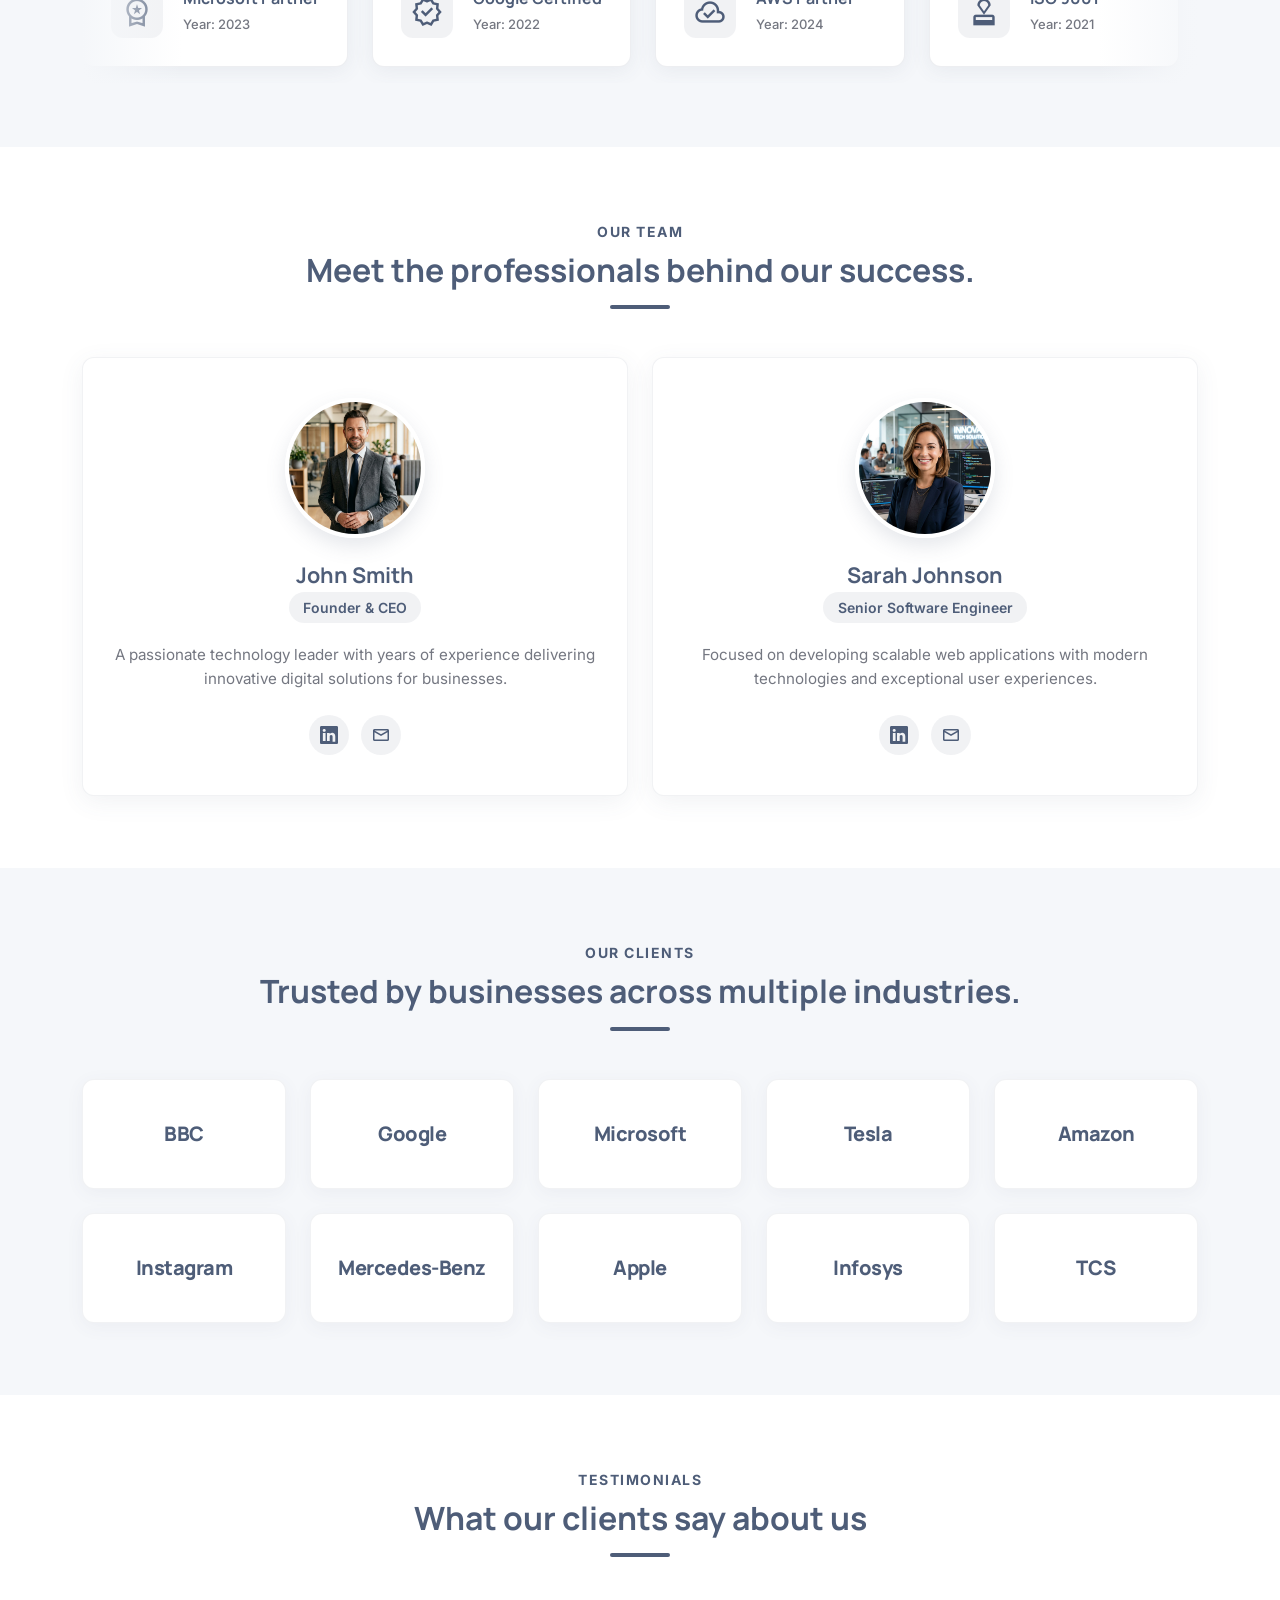
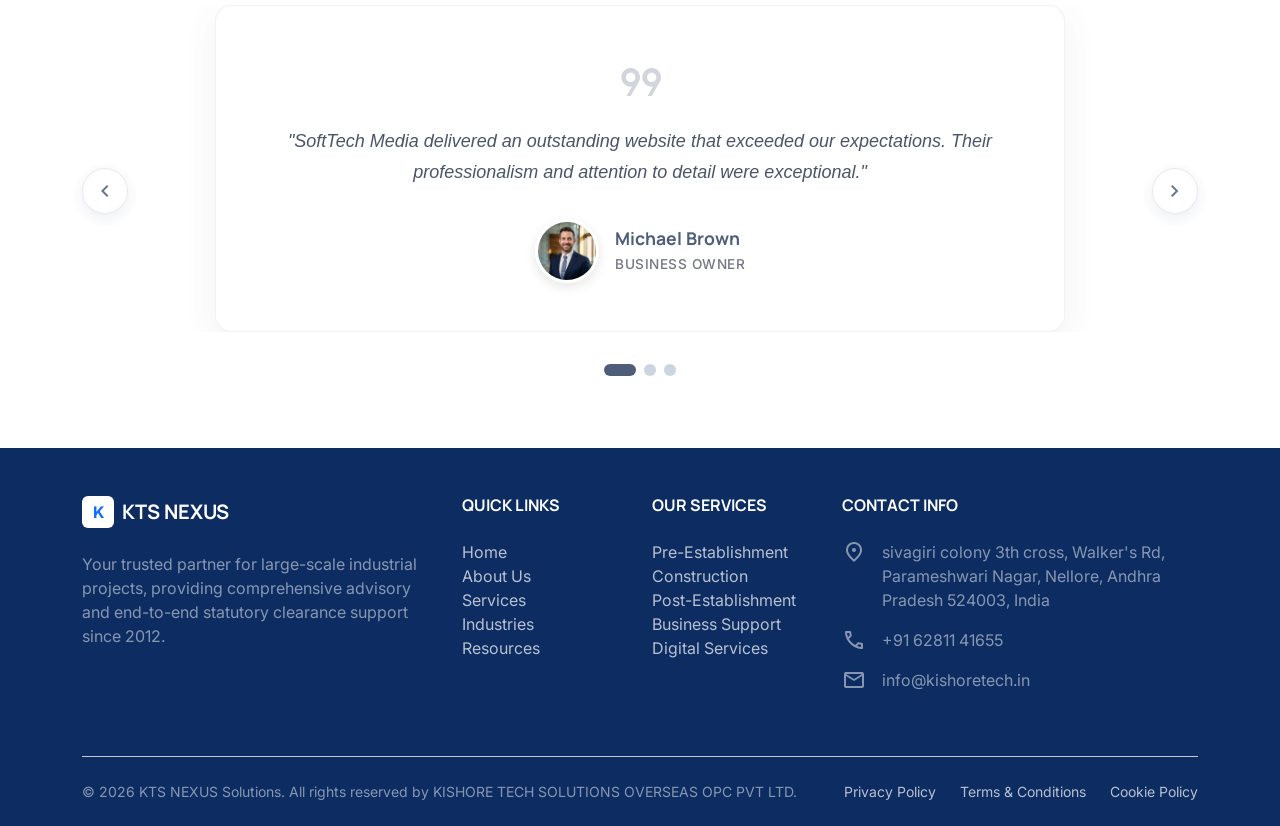
==== commit b31412c6: "footer update" ====
--- a/about.html
+++ b/about.html
@@ -55,8 +55,8 @@
             </button>
             <div class="collapse navbar-collapse" id="mainNavbar">
                 <ul class="navbar-nav ms-auto mb-2 mb-lg-0 align-items-lg-center gap-2">
-                    <li class="nav-item"><a class="nav-link active" href="index.html">Home</a></li>
-                    <li class="nav-item"><a class="nav-link" href="about.html">About Us</a></li>
+                    <li class="nav-item"><a class="nav-link" href="index.html">Home</a></li>
+                    <li class="nav-item"><a class="nav-link active" href="about.html">About Us</a></li>
                     <!-- Mega Menu Dropdown -->
                     <li class="nav-item dropdown mega-menu-dropdown">
                         <a class="nav-link dropdown-toggle d-flex align-items-center gap-1" href="#" id="servicesDropdown" role="button" aria-expanded="false">
@@ -492,7 +492,7 @@
     </section>
 
     <!-- Footer -->
-    <footer class="pt-5 pb-4">
+   <footer class="pt-5 pb-4">
         <div class="container">
             <div class="row g-4 mb-5">
                 <div class="col-lg-4">
@@ -501,6 +501,9 @@
                         <h4 class="h5 fw-bold text-white mb-0">KTS NEXUS</h4>
                     </div>
                     <p class="text-white-50 leading-relaxed pr-lg-4">Your trusted partner for large-scale industrial projects, providing comprehensive advisory and end-to-end statutory clearance support since 2012.</p>
+                    <div class="d-flex gap-3">
+                        <!-- <a href="#" class="w-10 h-10 rounded-circle bg-white-10 d-flex align-items-center justify-content-center" style="width: 40px; height: 40px; background: rgba(255,255,255,0.08);"><span class="material-symbols-outlined text-white fs-6">share</span></a> -->
+                    </div>
                 </div>
                 <div class="col-md-4 col-lg-2">
                     <h5 class="h6 text-uppercase fw-bold text-white mb-4">Quick Links</h5>
@@ -515,10 +518,11 @@
                 <div class="col-md-4 col-lg-2">
                     <h5 class="h6 text-uppercase fw-bold text-white mb-4">Our Services</h5>
                     <ul class="list-unstyled space-y-3">
-                        <li class="mb-2.5"><a href="services.html#dpr">DPR Preparation</a></li>
-                        <li class="mb-2.5"><a href="services.html#emp">EMP Documentation</a></li>
-                        <li class="mb-2.5"><a href="services.html#pollution">Pollution Clearances</a></li>
-                        <li class="mb-2.5"><a href="services.html#license">Factory Licenses</a></li>
+                        <li class="mb-2.5"><a href="pre-establishment.html">Pre-Establishment</a></li>
+                        <li class="mb-2.5"><a href="contruction.html">Construction</a></li>
+                        <li class="mb-2.5"><a href="post-establishment.html">Post-Establishment</a></li>
+                        <li class="mb-2.5"><a href="business.html">Business Support</a></li>
+                        <li class="mb-2.5"><a href="digital.html">Digital Services</a></li>
                     </ul>
                 </div>
                 <div class="col-md-4 col-lg-4">
@@ -526,7 +530,7 @@
                     <ul class="list-unstyled text-white-50">
                         <li class="d-flex gap-3 mb-3 align-items-start">
                             <span class="material-symbols-outlined text-secondary-color">location_on</span>
-                            <span>D.No 4-12, Main Road, Guntur, Andhra Pradesh - 522002, India</span>
+                            <span>sivagiri colony 3th cross, Walker's Rd, Parameshwari Nagar, Nellore, Andhra Pradesh 524003, India</span>
                         </li>
                         <li class="d-flex gap-3 mb-3 align-items-center">
                             <span class="material-symbols-outlined text-secondary-color">call</span>
@@ -541,14 +545,16 @@
             </div>
             
             <div class="border-top border-secondary-subtle pt-4 d-flex flex-column flex-md-row justify-content-between align-items-center text-white-50 small">
-                <p class="mb-0">© 2024 KTS NEXUS Solutions. All rights reserved.</p>
+                <p class="mb-0">© 2026 KTS NEXUS Solutions. All rights reserved by KISHORE TECH SOLUTIONS OVERSEAS OPC PVT LTD.</p>
                 <div class="d-flex gap-4 mt-3 mt-md-0">
                     <a href="#">Privacy Policy</a>
                     <a href="#">Terms & Conditions</a>
+                    <a href="#">Cookie Policy</a>
                 </div>
             </div>
         </div>
     </footer>
+
 
     <!-- WhatsApp Floating Action Button -->
     <a href="https://wa.me/917989405544" class="whatsapp-fab" target="_blank">
--- a/css/style.css
+++ b/css/style.css
@@ -771,3 +771,140 @@
     }
 }
 
+  /* ---- Slider viewport ---- */
+    #fb-products .fb-slider-wrapper {
+        overflow: hidden;
+        position: relative;
+        width: 100%;
+        -webkit-mask-image: linear-gradient(to right, transparent 0, #000 4%, #000 96%, transparent 100%);
+        mask-image: linear-gradient(to right, transparent 0, #000 4%, #000 96%, transparent 100%);
+    }
+ 
+    /* ---- Track: flex row containing two duplicated sets ---- */
+    #fb-products .fb-track {
+        display: flex;
+        align-items: stretch;
+        gap: 1.25rem;
+        width: max-content;
+        padding: 0.5rem 0;
+        will-change: transform;
+    }
+ 
+    #fb-products .fb-slider-wrapper--rtl .fb-track {
+        /* animation: fb-scroll-rtl 34s linear infinite; */
+        animation: fb-scroll-ltr 34s linear infinite;
+    }
+ 
+    #fb-products .fb-slider-wrapper--ltr .fb-track {
+        animation: fb-scroll-ltr 34s linear infinite;
+    }
+ 
+    /* Pause animation on hover */
+    #fb-products .fb-slider-wrapper:hover .fb-track {
+        animation-play-state: paused;
+    }
+ 
+    @keyframes fb-scroll-rtl {
+        from { transform: translateX(0); }
+        to   { transform: translateX(-50%); }
+    }
+ 
+    @keyframes fb-scroll-ltr {
+        from { transform: translateX(-50%); }
+        to   { transform: translateX(0); }
+    }
+ 
+    /* ---- Product card (mirrors .award-card sizing/shadow language) ---- */
+    #fb-products .fb-product-card {
+        flex: 0 0 auto;
+        width: 190px;
+        background: #fff;
+        border-radius: 1.25rem;
+        overflow: hidden;
+        box-shadow: 0 6px 20px rgba(16, 24, 40, 0.06);
+        transition: box-shadow .3s ease, transform .3s ease;
+    }
+ 
+    #fb-products .fb-product-card:hover {
+        transform: translateY(-6px);
+        box-shadow: 0 16px 32px rgba(16, 24, 40, 0.12);
+    }
+ 
+    #fb-products .fb-product-img-box {
+        width: 100%;
+        aspect-ratio: 1 / 1;
+        overflow: hidden;
+        border-radius: 1.25rem 1.25rem 0 0;
+    }
+ 
+    #fb-products .fb-product-img {
+        width: 100%;
+        height: 100%;
+        object-fit: cover;
+        display: block;
+        transition: transform .45s ease;
+    }
+ 
+    #fb-products .fb-product-card:hover .fb-product-img {
+        transform: scale(1.08);
+    }
+ 
+    #fb-products .fb-product-info {
+        text-align: center;
+        padding: 0.9rem 0.5rem;
+    }
+ 
+    #fb-products .fb-product-info h6 {
+        font-weight: 700;
+        font-size: 0.95rem;
+        margin: 0;
+        color: var(--bs-primary, #1a3c6e);
+    }
+ 
+    /* ---- Feature strip ---- */
+    #fb-products .fb-feature-strip {
+        background: #fff;
+        border-radius: 1.25rem;
+        box-shadow: 0 6px 20px rgba(16, 24, 40, 0.06);
+        padding: 2rem 1.5rem;
+    }
+ 
+    #fb-products .fb-feature-item {
+        display: flex;
+        flex-direction: column;
+        align-items: center;
+        gap: 0.4rem;
+        color: var(--bs-primary, #1a3c6e);
+    }
+ 
+    #fb-products .fb-feature-label {
+        font-size: 0.85rem;
+        font-weight: 600;
+    }
+ 
+    /* ---- Responsive ---- */
+    @media (max-width: 767.98px) {
+        #fb-products .fb-product-card {
+            width: 150px;
+        }
+        #fb-products .fb-product-info h6 {
+            font-size: 0.85rem;
+        }
+        #fb-products .fb-slider-wrapper--rtl .fb-track,
+        #fb-products .fb-slider-wrapper--ltr .fb-track {
+            animation-duration: 24s;
+        }
+        #fb-products .fb-feature-strip {
+            padding: 1.5rem 1rem;
+        }
+    }
+ 
+    /* ---- Respect reduced motion ---- */
+    @media (prefers-reduced-motion: reduce) {
+        #fb-products .fb-track {
+            animation: none !important;
+        }
+        #fb-products .fb-slider-wrapper {
+            overflow-x: auto;
+        }
+    }
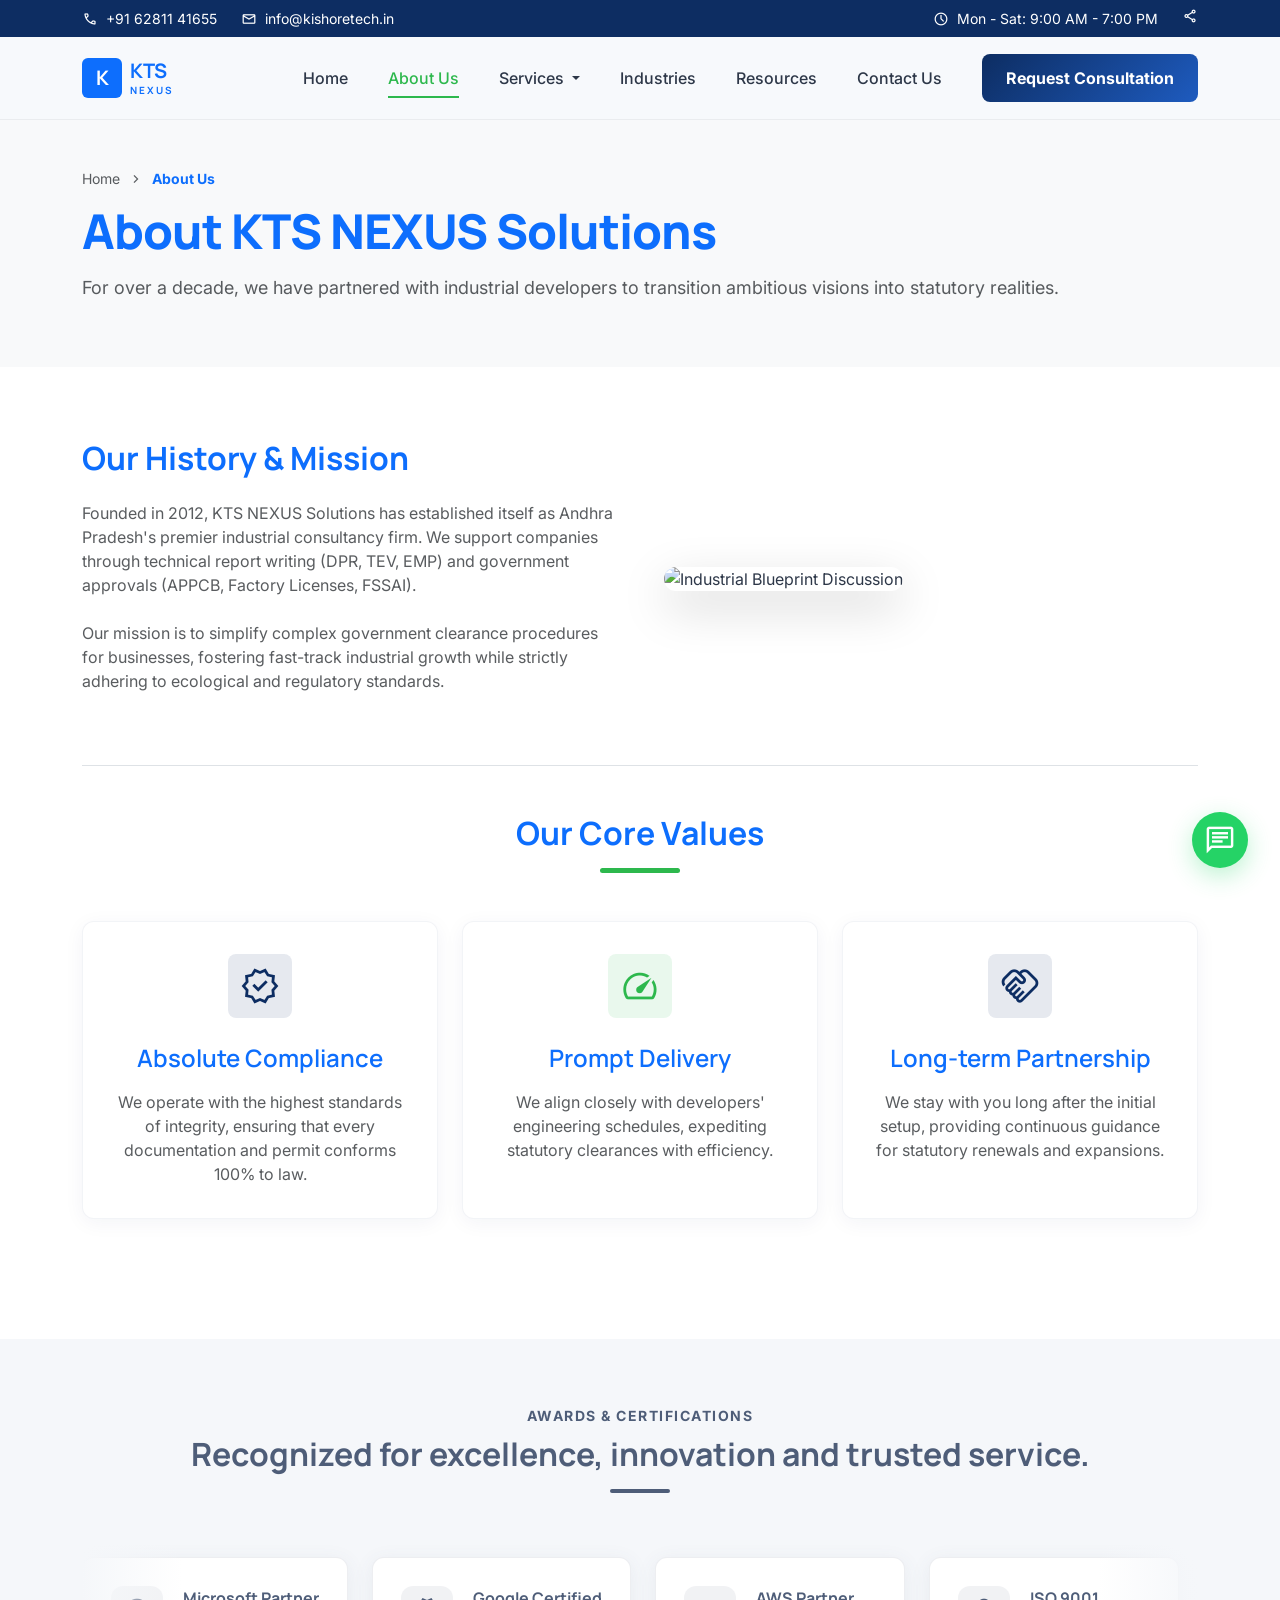
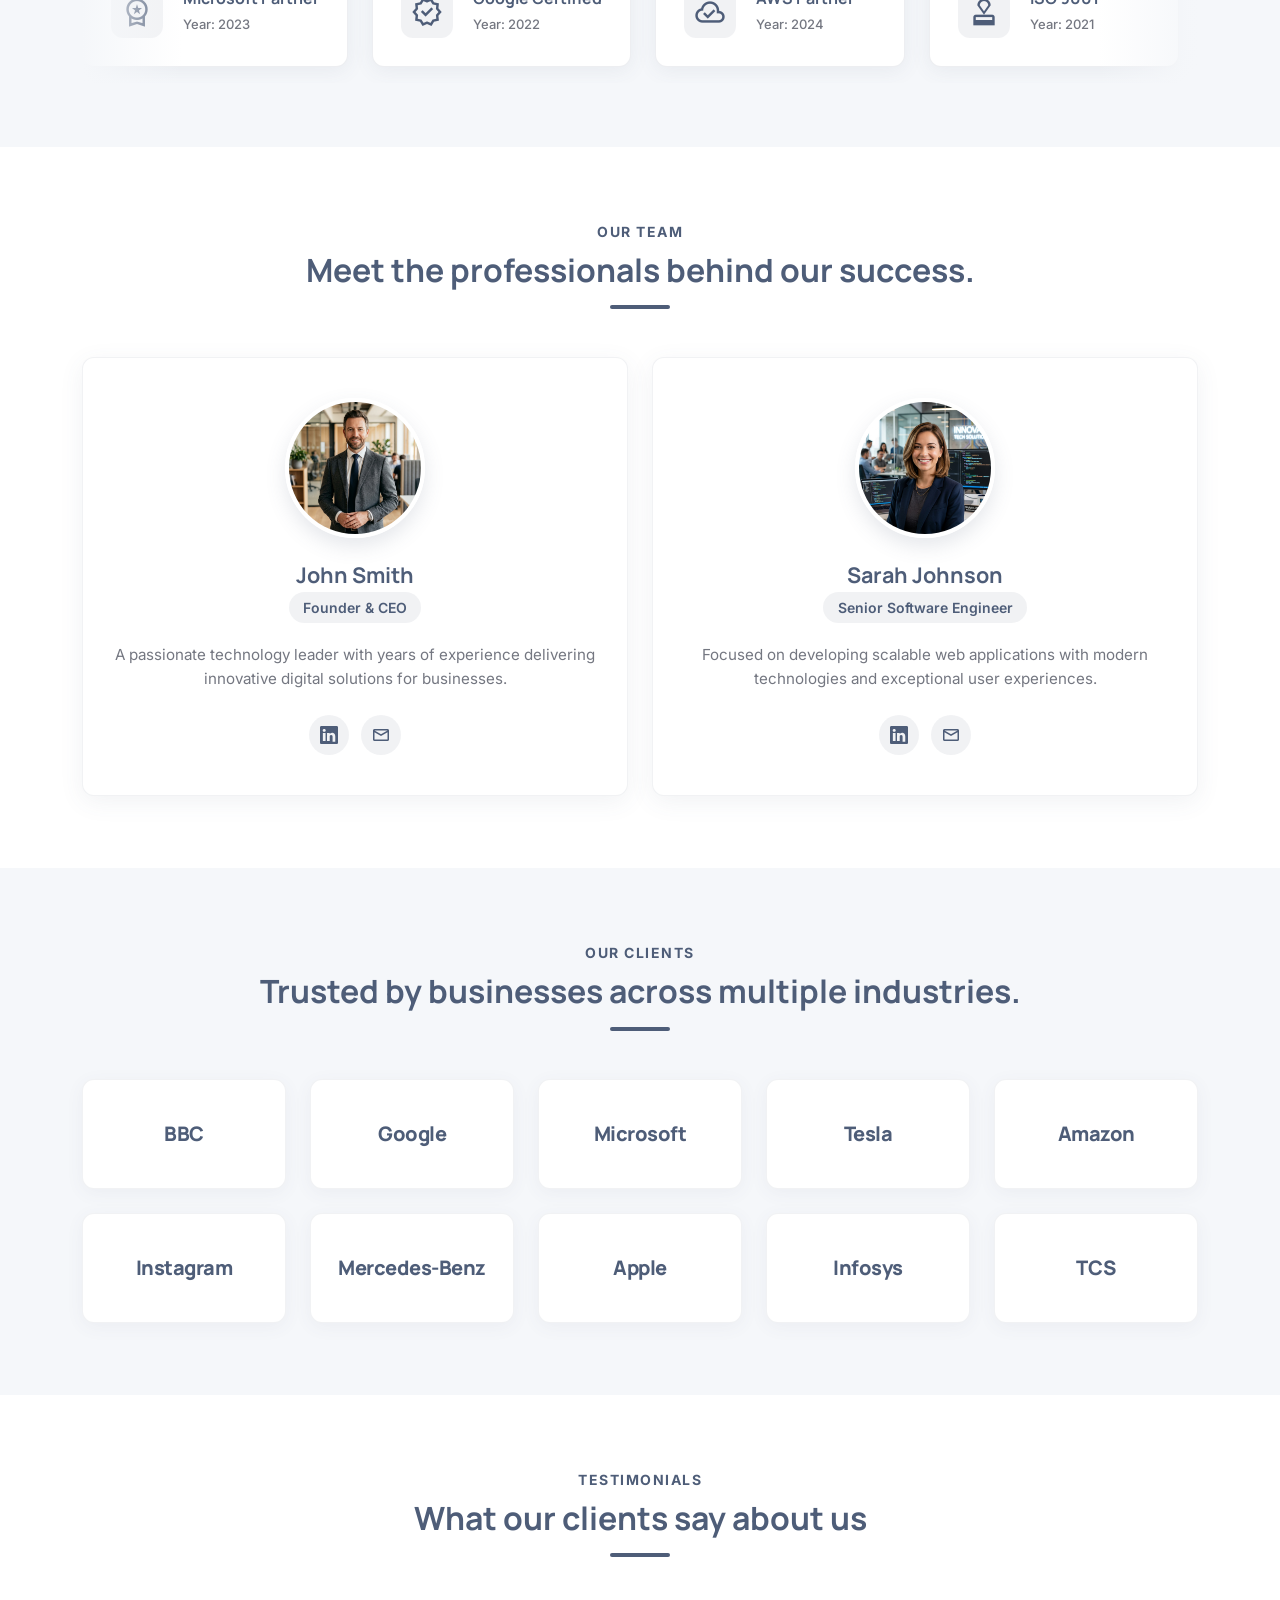
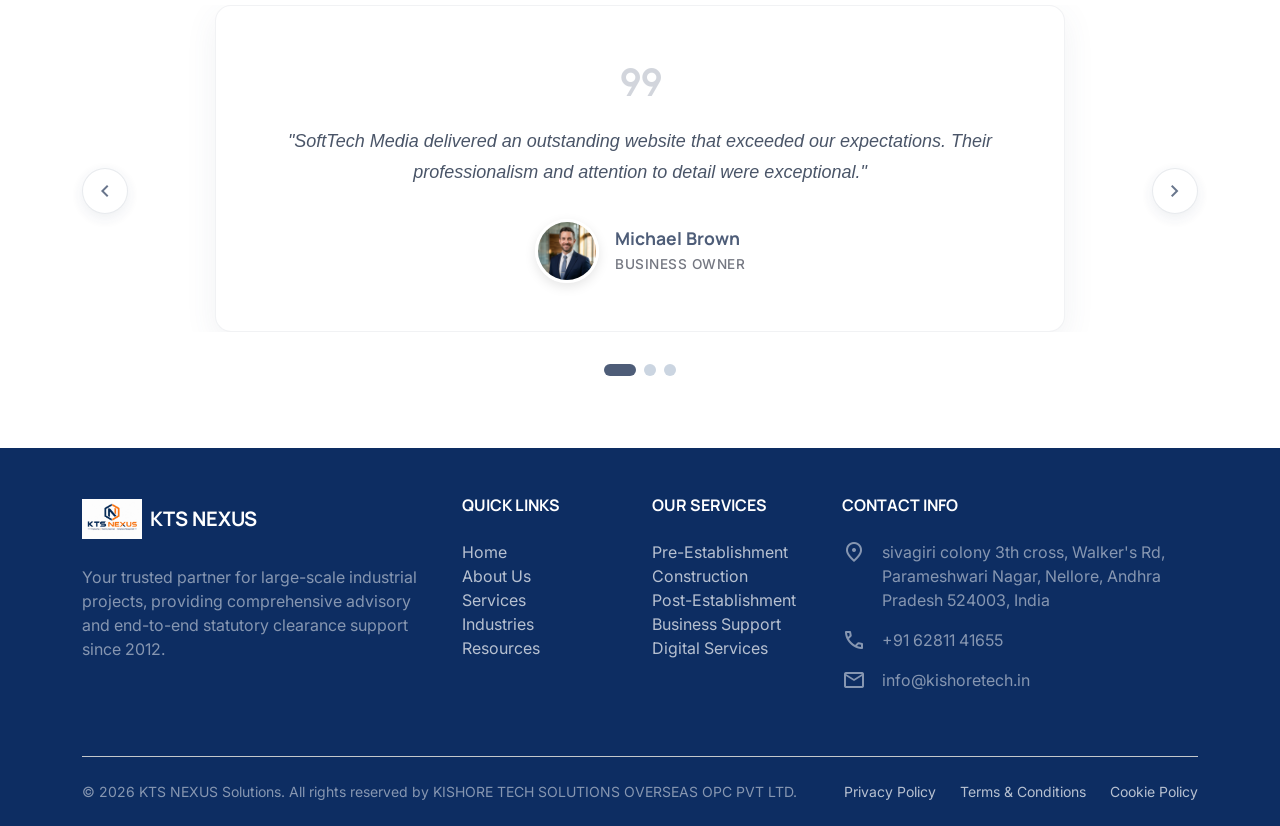
==== commit 45d44464: "form bg change" ====
--- a/about.html
+++ b/about.html
@@ -497,7 +497,9 @@
             <div class="row g-4 mb-5">
                 <div class="col-lg-4">
                     <div class="d-flex align-items-center gap-2 text-white mb-4">
-                        <div class="bg-white text-primary rounded p-1.5 fw-bold d-flex align-items-center justify-content-center" style="width: 32px; height: 32px;">K</div>
+                        <div class="text-primary rounded p-1.5 fw-bold d-flex align-items-center justify-content-center" style="width: 60px; height: 45px;">
+                            <img src="images/logo_2.jpeg" alt="Logo" class="img-fluid">  
+                        </div>
                         <h4 class="h5 fw-bold text-white mb-0">KTS NEXUS</h4>
                     </div>
                     <p class="text-white-50 leading-relaxed pr-lg-4">Your trusted partner for large-scale industrial projects, providing comprehensive advisory and end-to-end statutory clearance support since 2012.</p>
@@ -557,7 +559,7 @@
 
 
     <!-- WhatsApp Floating Action Button -->
-    <a href="https://wa.me/917989405544" class="whatsapp-fab" target="_blank">
+    <a href="https://wa.me/916281141655" class="whatsapp-fab" target="_blank">
         <span class="material-symbols-outlined fs-2">chat</span>
     </a>
 
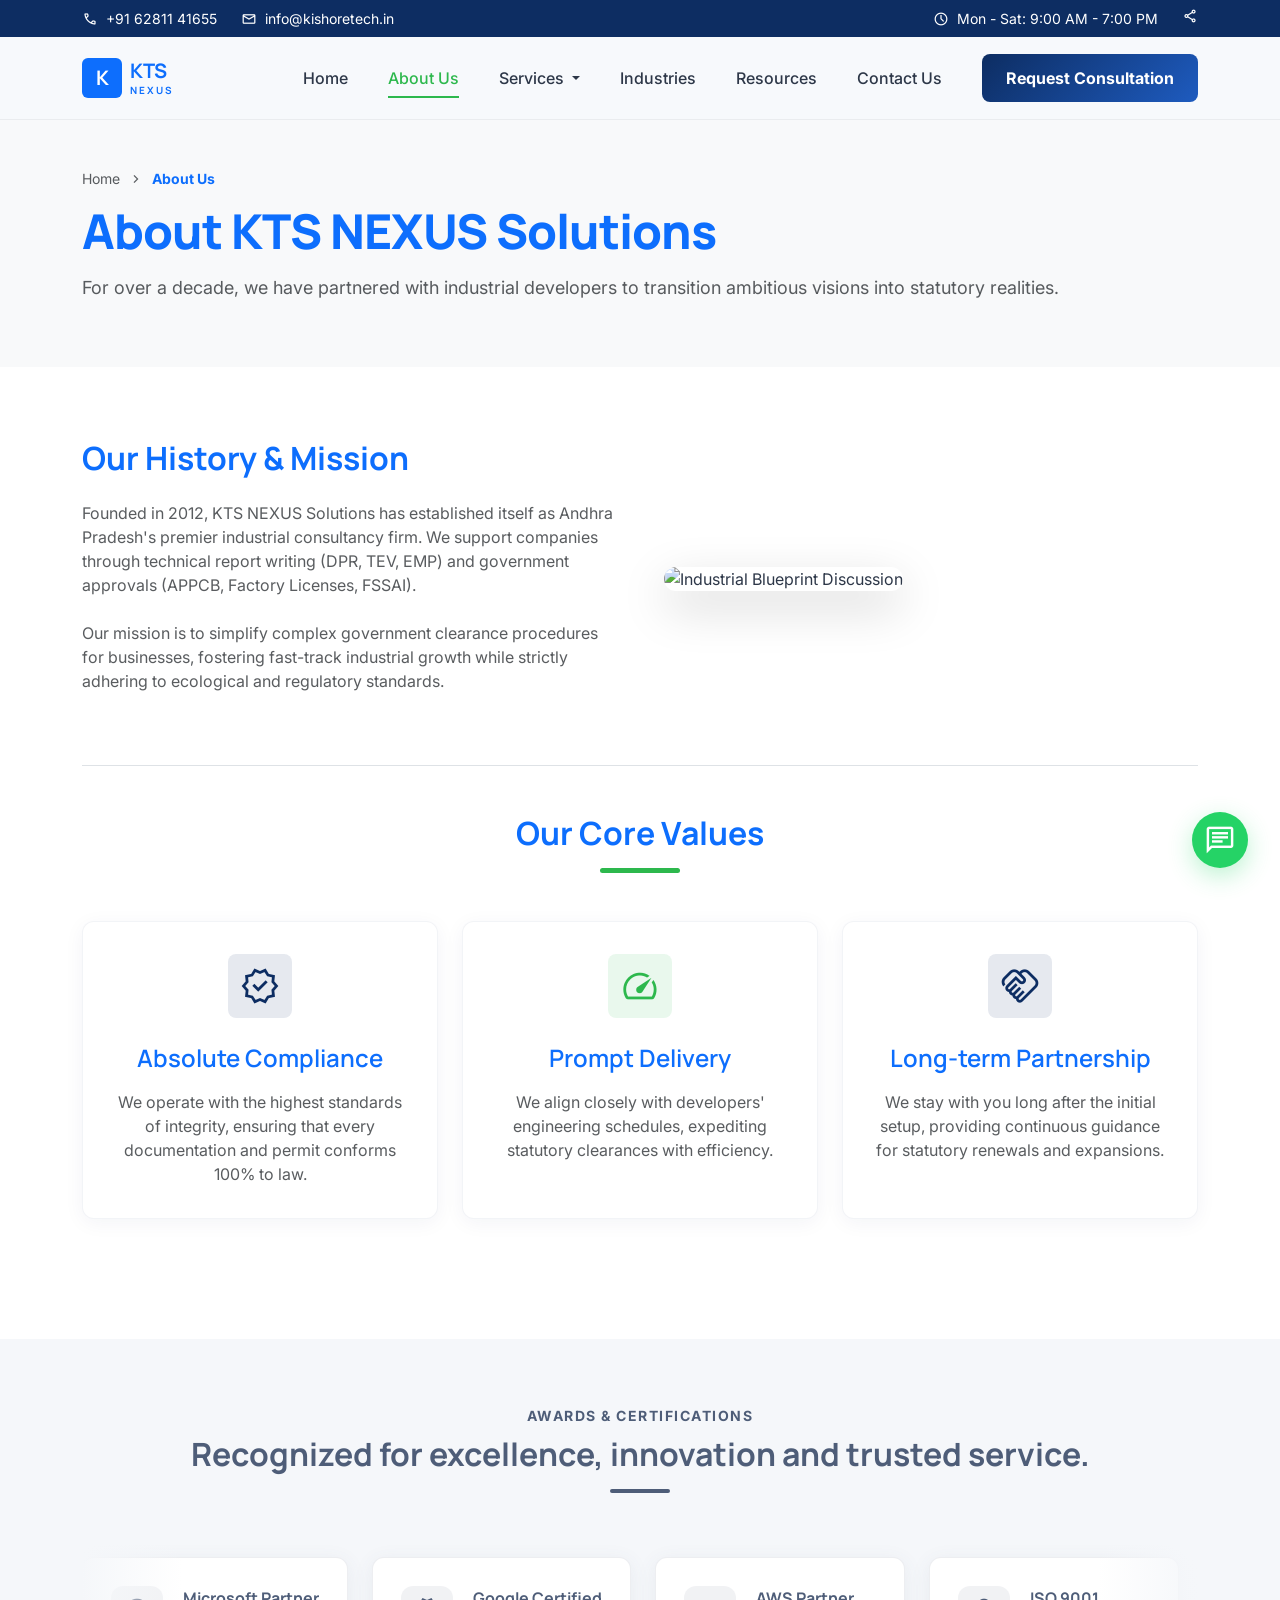
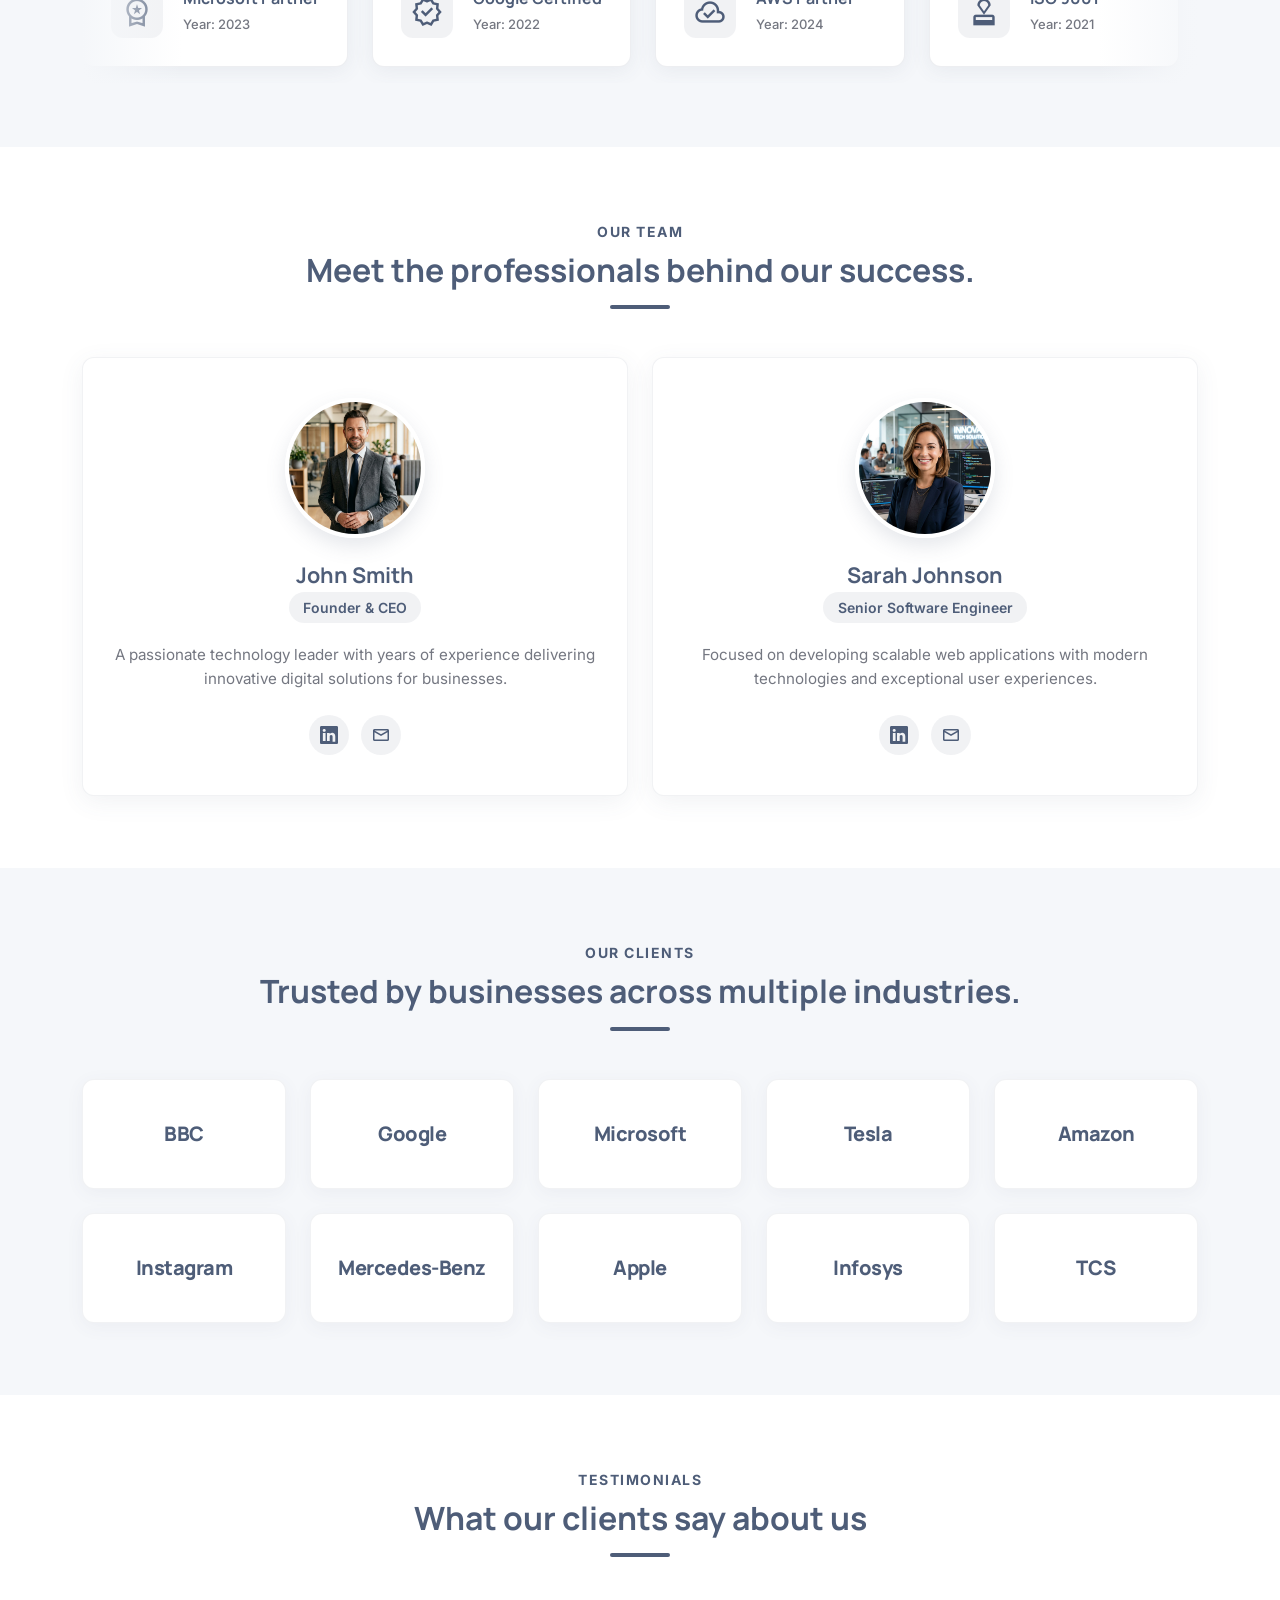
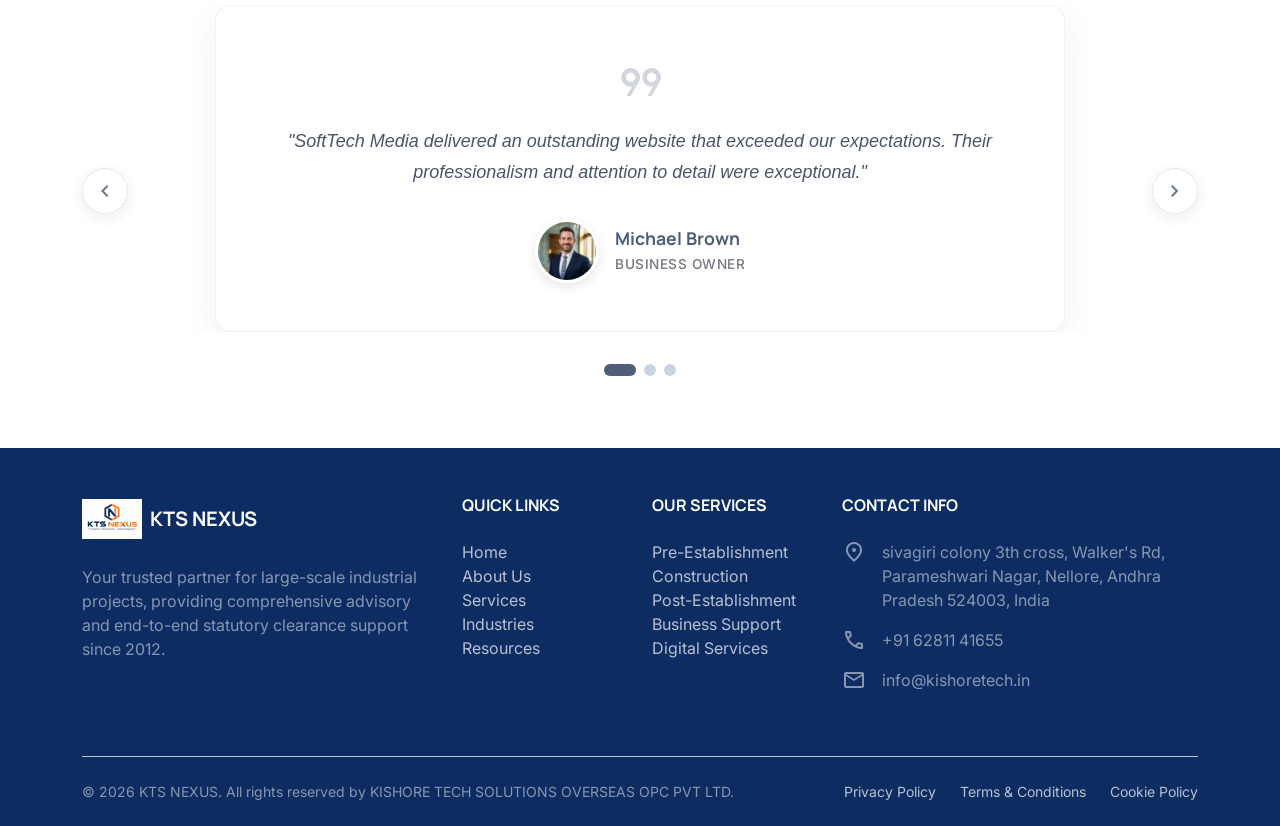
==== commit c0201536: "form bg change" ====
--- a/about.html
+++ b/about.html
@@ -547,7 +547,7 @@
             </div>
             
             <div class="border-top border-secondary-subtle pt-4 d-flex flex-column flex-md-row justify-content-between align-items-center text-white-50 small">
-                <p class="mb-0">© 2026 KTS NEXUS Solutions. All rights reserved by KISHORE TECH SOLUTIONS OVERSEAS OPC PVT LTD.</p>
+                <p class="mb-0">© 2026 KTS NEXUS. All rights reserved by KISHORE TECH SOLUTIONS OVERSEAS OPC PVT LTD.</p>
                 <div class="d-flex gap-4 mt-3 mt-md-0">
                     <a href="#">Privacy Policy</a>
                     <a href="#">Terms & Conditions</a>
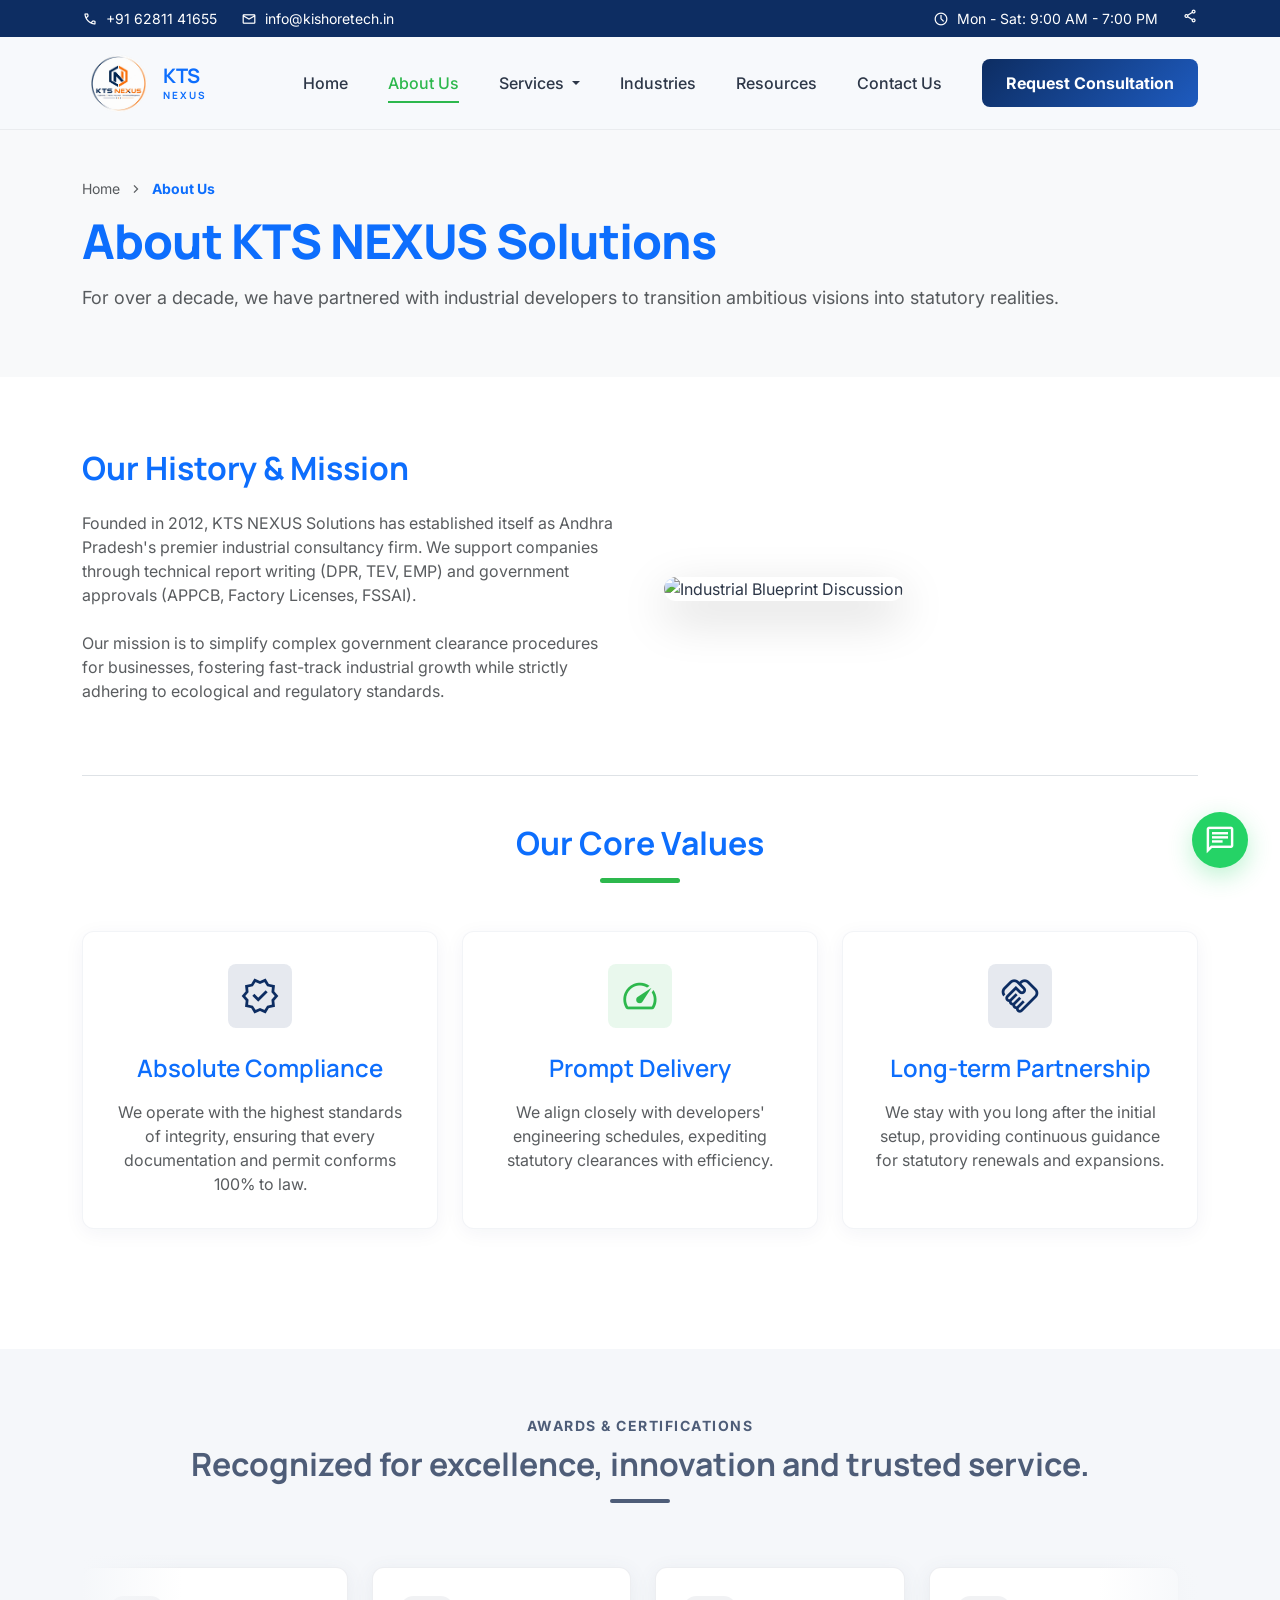
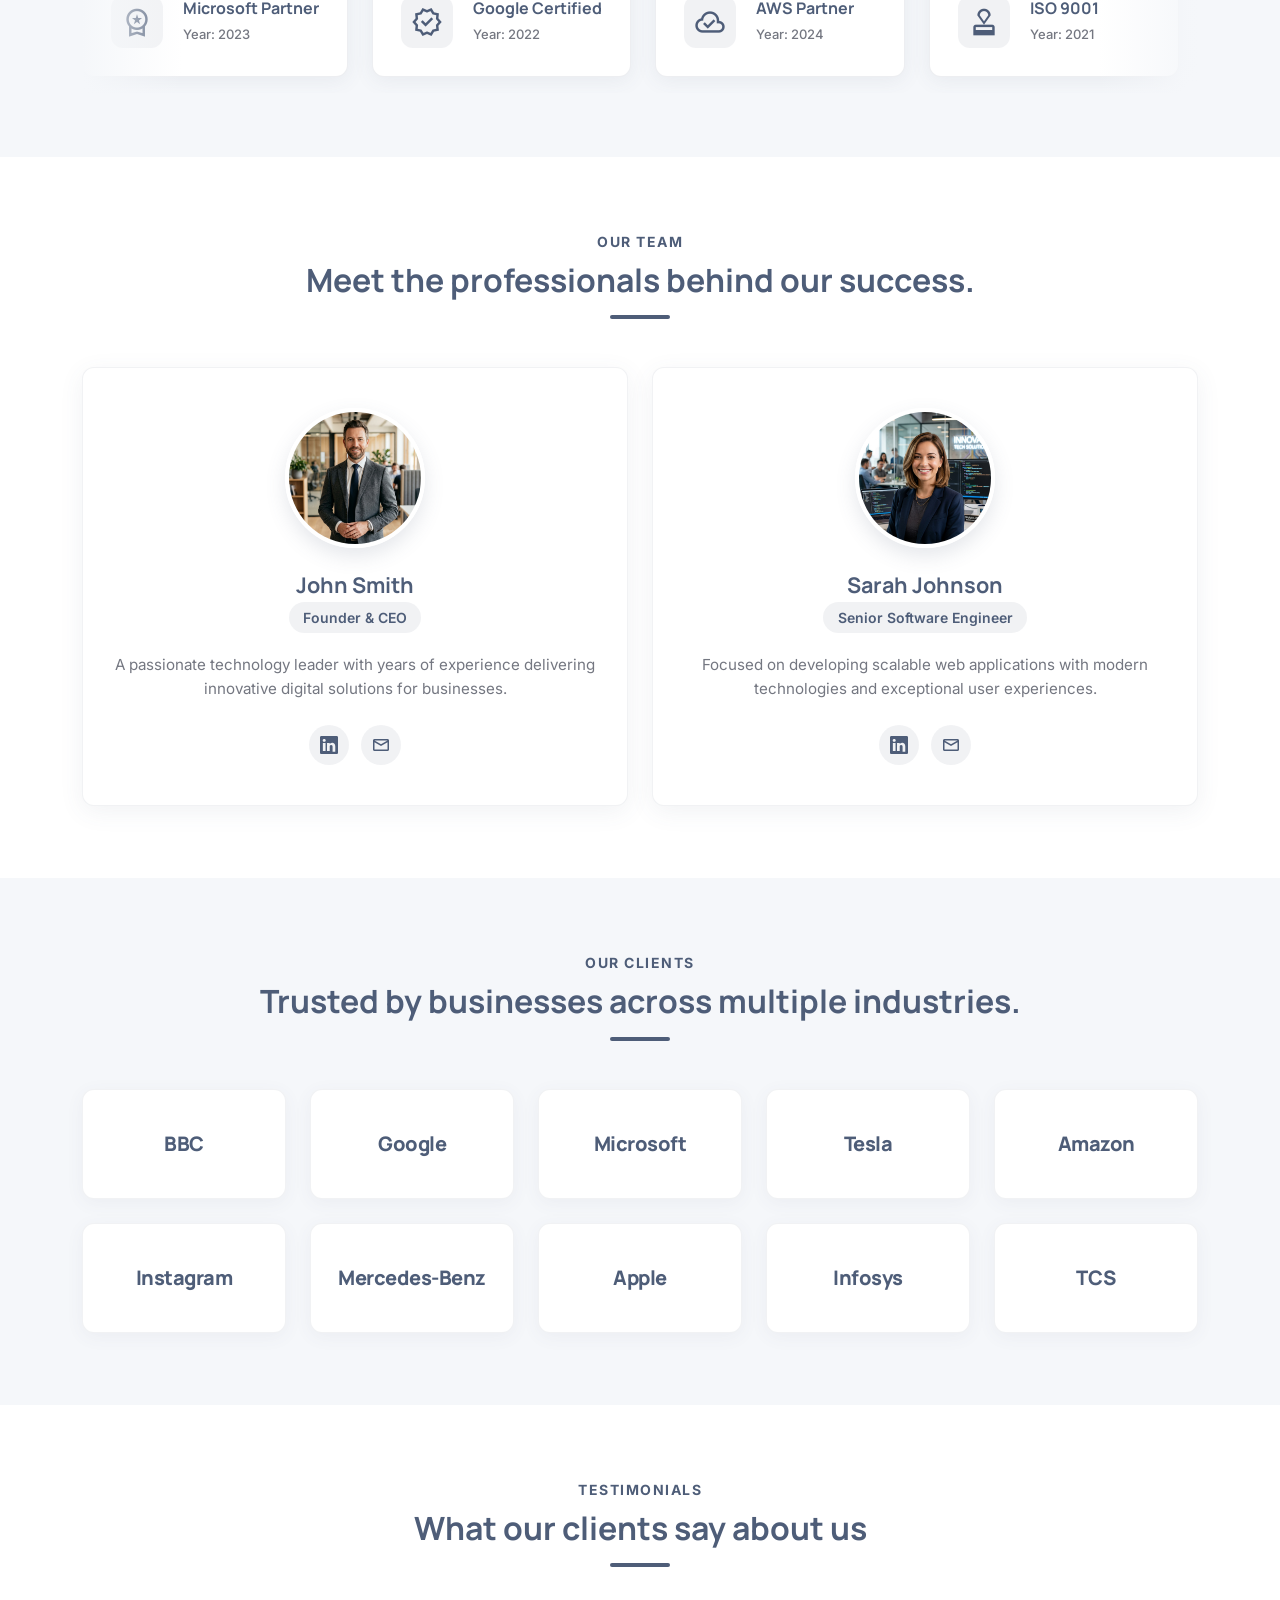
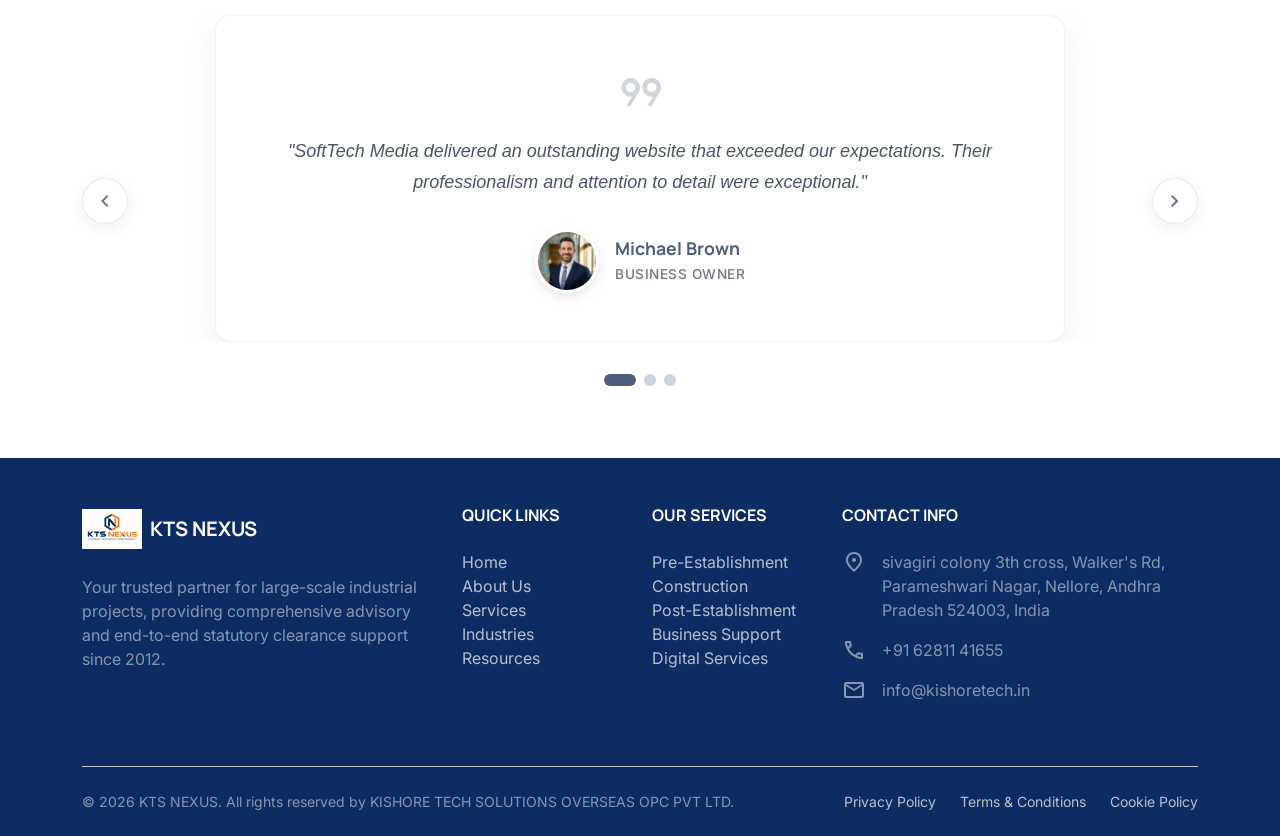
==== commit 15abb6a9: "form bg change" ====
--- a/about.html
+++ b/about.html
@@ -44,7 +44,9 @@
     <nav class="navbar navbar-expand-lg sticky-top main-navbar py-3">
         <div class="container">
             <a class="navbar-brand d-flex align-items-center gap-2 text-primary" href="index.html">
-                <div class="bg-primary text-white rounded p-2 fw-bold d-flex align-items-center justify-content-center" style="width: 40px; height: 40px;">K</div>
+            <div class="text-white rounded p-2 fw-bold d-flex align-items-center justify-content-center" style="width: 73px; height: 50px;">
+                     <img src="images/logo.png" alt="Logo" class="img-fluid">
+                </div>
                 <div>
                     <span class="d-block h5 mb-0 fw-bold">KTS</span>
                     <span class="d-block text-secondary-color text-uppercase fw-bold" style="font-size: 10px; letter-spacing: 2px;">NEXUS</span>
